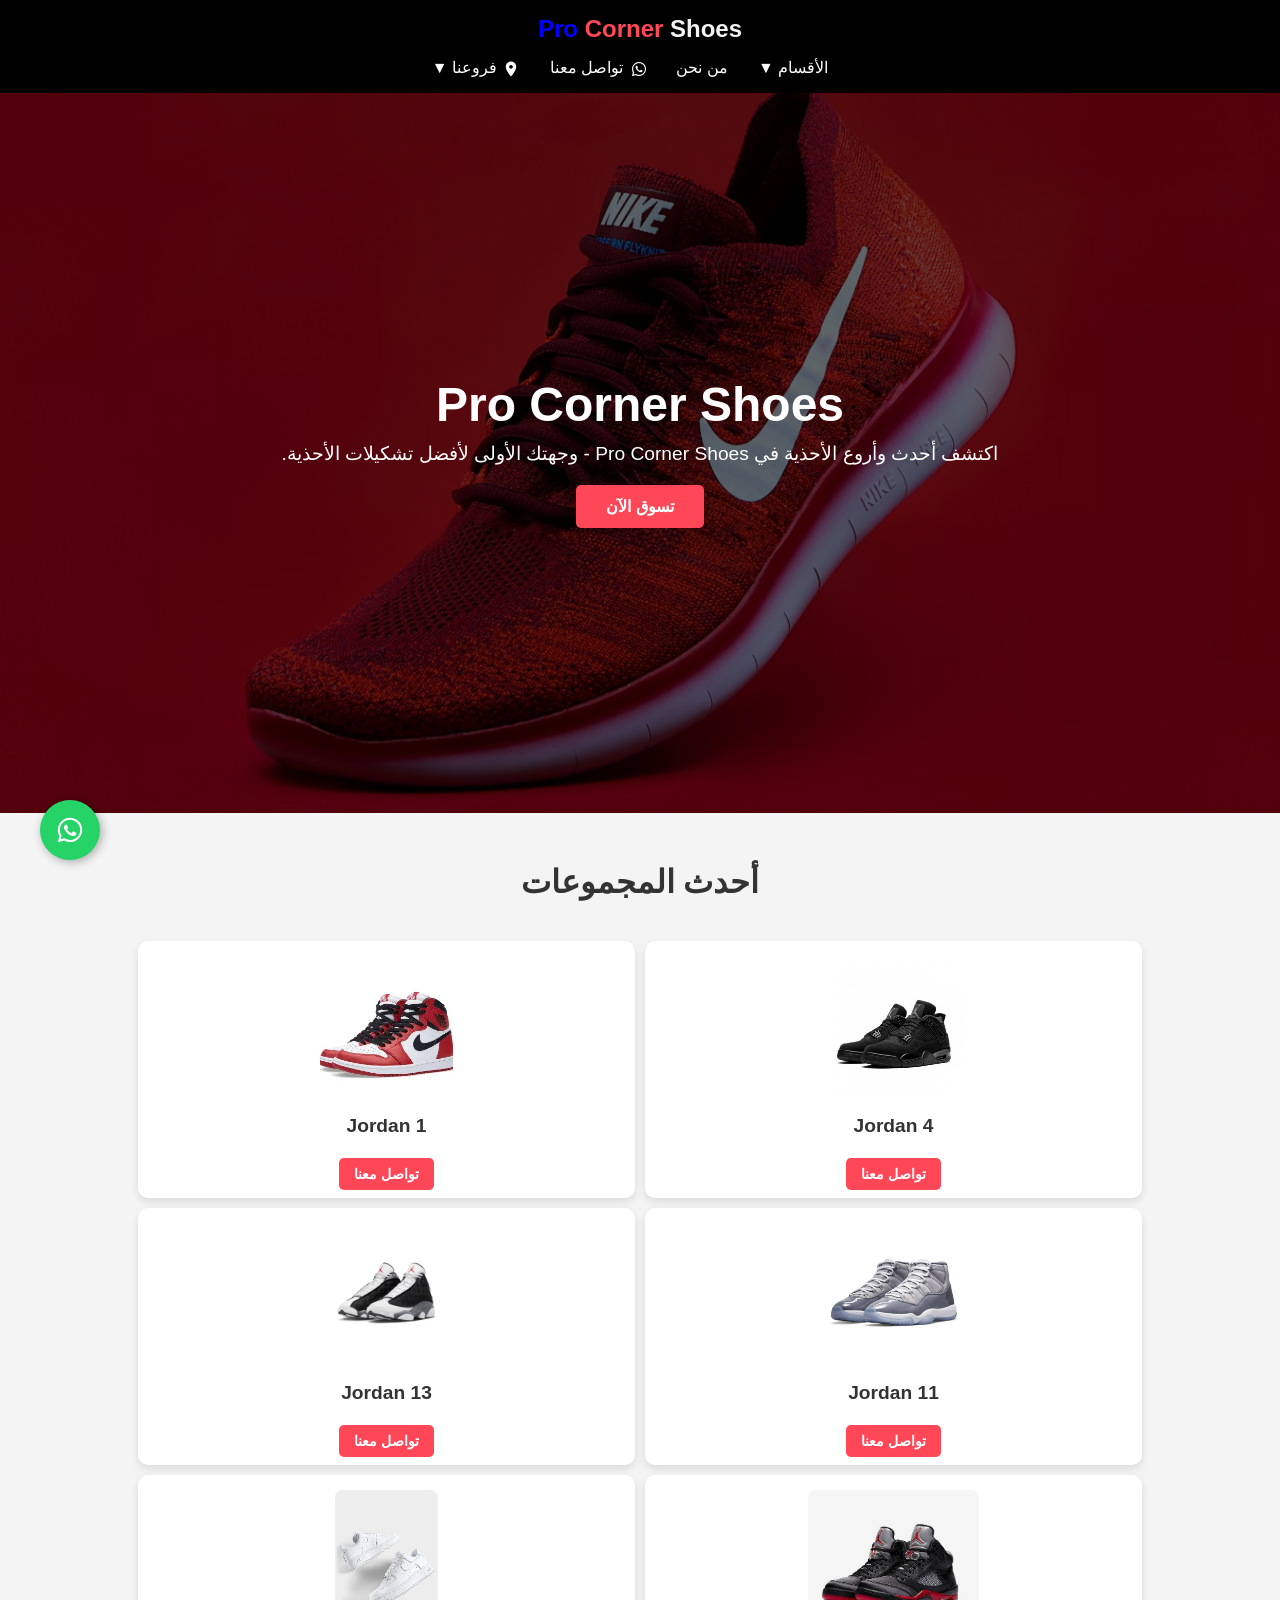
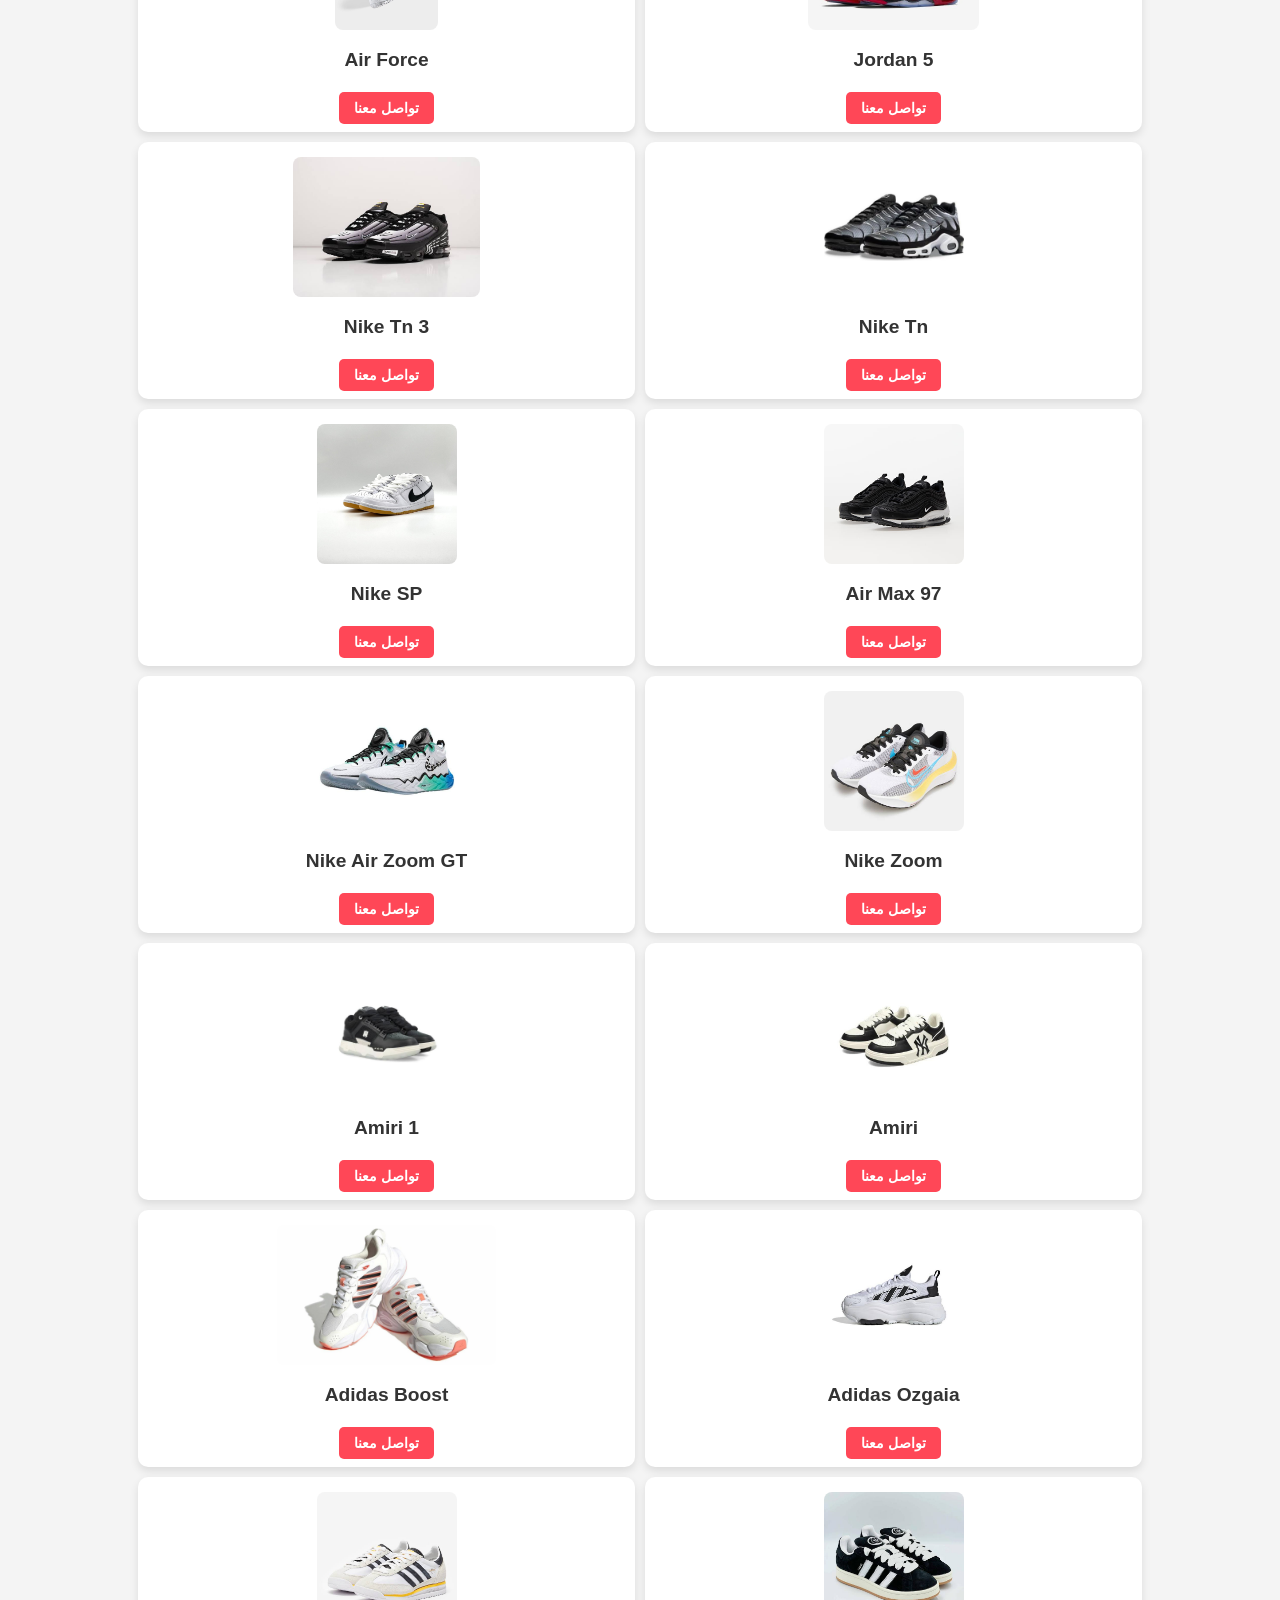
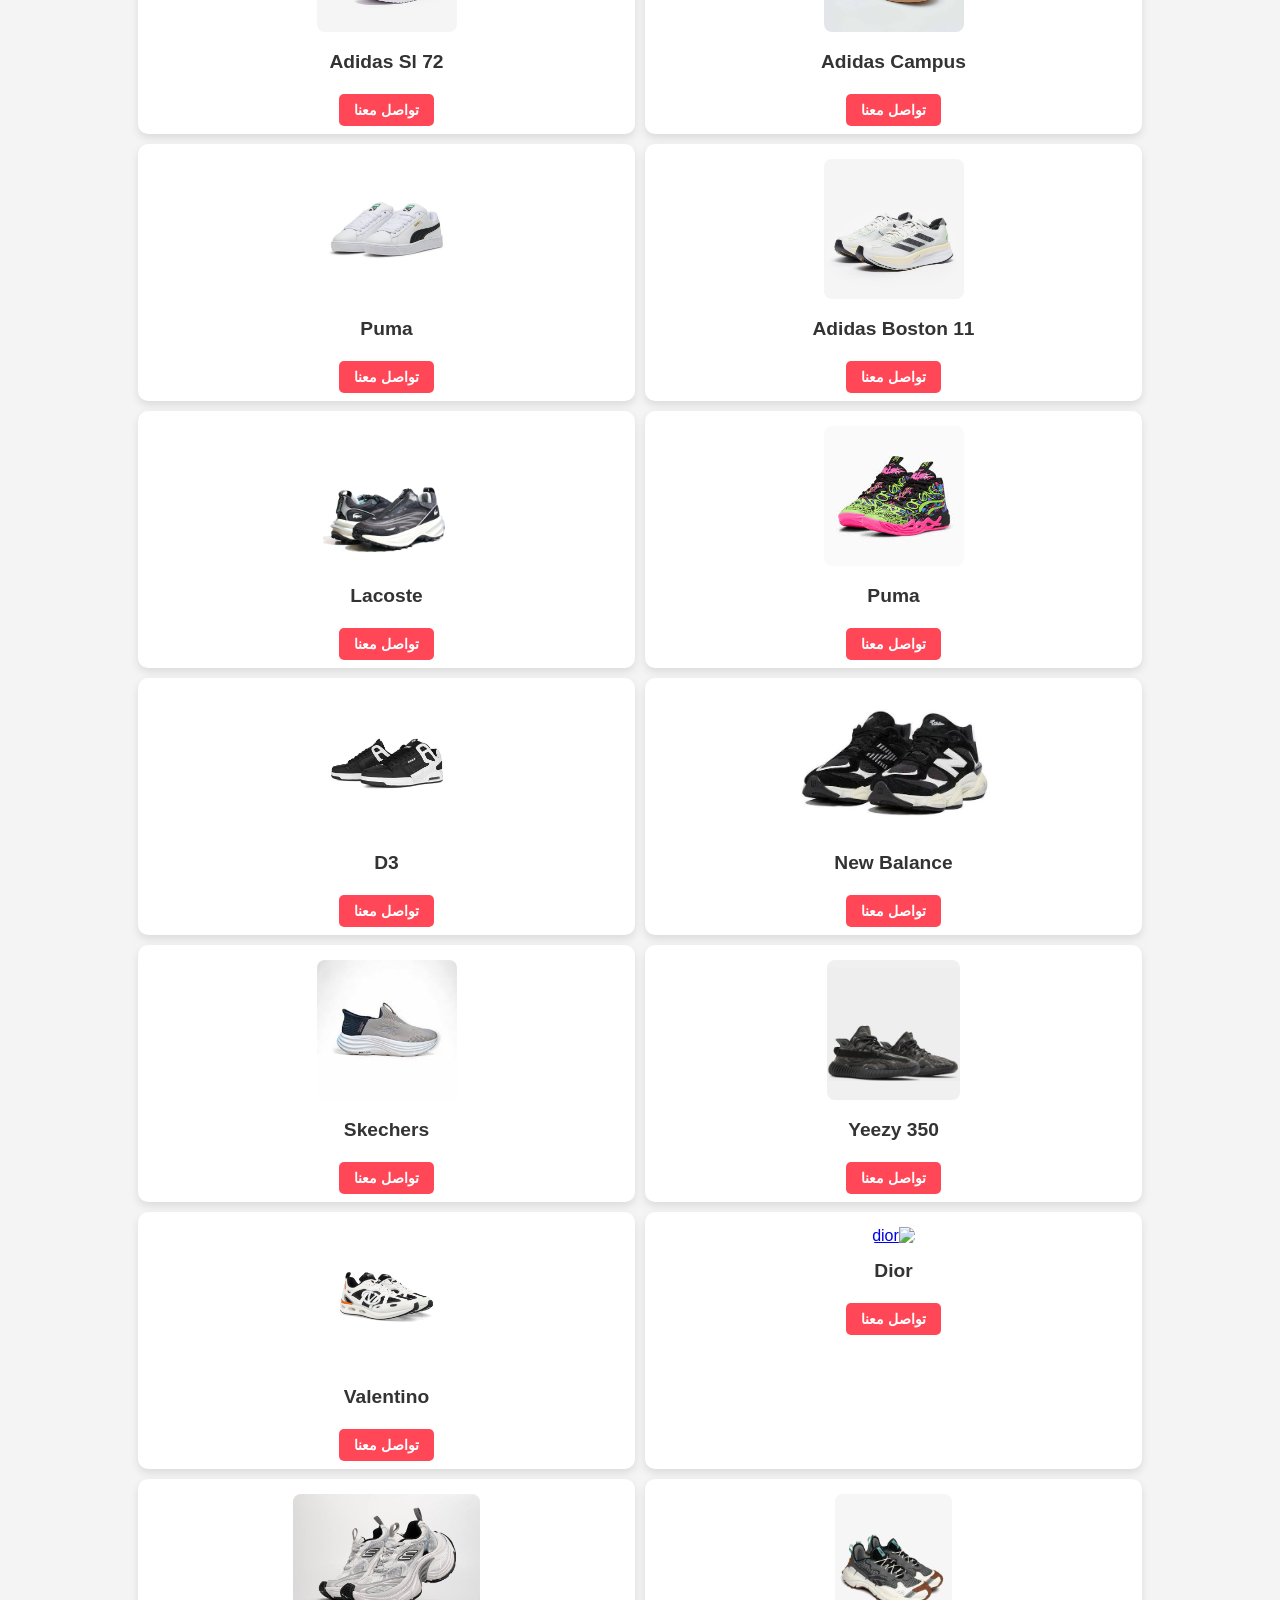
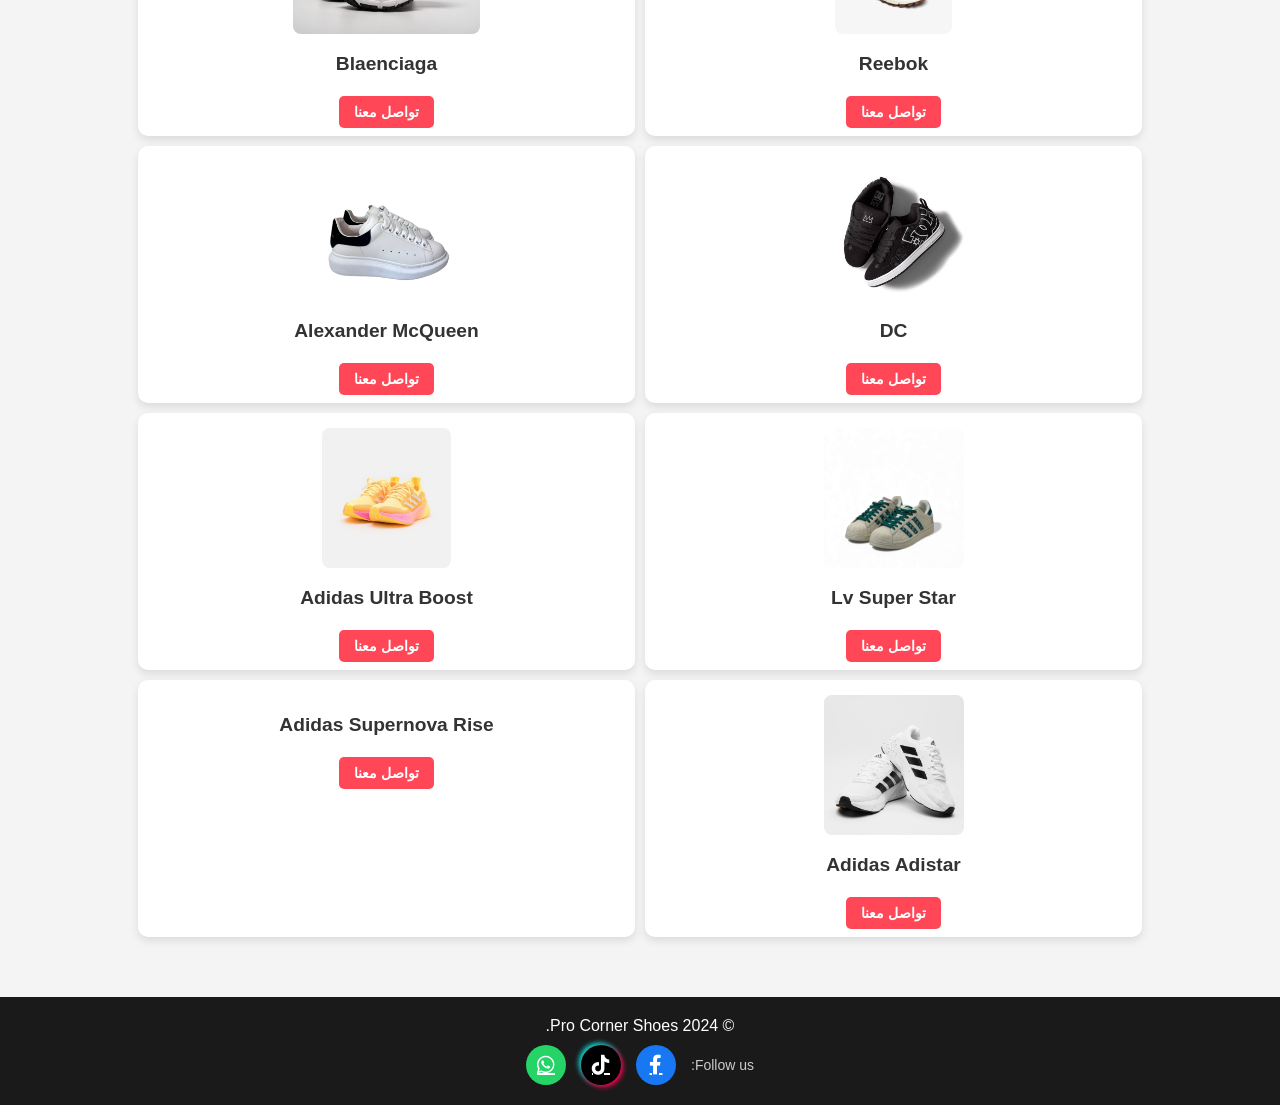
==== index.html @ 91e38045 "first upload" ====
<!DOCTYPE html>
<html lang="ar" dir="rtl">
<head>
    <meta charset="UTF-8">
    <meta name="viewport" content="width=device-width, initial-scale=1.0">
    <title>Pro Corner Shoes | طريقك للتميز</title>
    <link rel="stylesheet" href="style.css" />

    <link rel="stylesheet" href="https://cdnjs.cloudflare.com/ajax/libs/font-awesome/6.0.0/css/all.min.css">
<style>
.whatsapp-float-btn {
    position: fixed;
    bottom: 40px;
    left: 40px;
    background-color: #25D366;
    color: white;
    border-radius: 50%;
    width: 60px;
    height: 60px;
    display: flex;
    justify-content: center;
    align-items: center;
    text-decoration: none;
    box-shadow: 2px 2px 10px rgba(0,0,0,0.3);
    z-index: 1000;
    transition: all 0.3s ease;
}
.whatsapp-float-btn:hover {
    background-color: #128C7E;
    transform: scale(1.1);
}
@media (max-width: 768px) {
    .whatsapp-float-btn {
        width: 50px;
        height: 50px;
        bottom: 20px;
        left: 20px;
    }
    .whatsapp-float-btn svg {
        width: 24px !important;
        height: 24px !important;
    }
}

footer {
    background-color: #1a1a1a;
    color: #fff;
    padding: 20px 0;
    text-align: center;
}

.footer-container {
    max-width: 1200px;
    margin: 0 auto;
    padding: 0 15px;
    display: flex;
    flex-direction: column;
    align-items: center;
    gap: 10px;
}

.social-icons {
    display: flex;
    align-items: center;
    gap: 15px; /* المسافة بين الأيقونات */
}

.social-icons span {
    font-size: 14px;
    color: #ccc;
}

.social-icons a {
    color: #fff;
    font-size: 20px; /* حجم الأيقونات */
    transition: all 0.3s ease;
    display: flex;
    justify-content: center;
    align-items: center;
    width: 40px;
    height: 40px;
    border-radius: 50%; /* جعل الخلفية دائرية عند الـ hover */
    background: rgba(255, 255, 255, 0.1);
}

/* ألوان البراند عند مرور الماوس */
.social-icons a:hover {
    transform: translateY(-3px); 
}

.social-icons a[title="Facebook"]{
    background-color: #1877F2;
}

.social-icons a[title="TikTok"]{
    background-color: #000000;
    box-shadow: 2px 2px 5px #ff0050, -2px -2px 5px #00f2ea; 
}

.social-icons a[title="WhatsApp"]{
    background-color: #25D366;
}
</style>
</head>
<body>

    <header>
        <div class="logo"><span class="blue">Pro</span> Corner<span class="white"> Shoes</span></div>
        <nav>
    <div class="dropdown">
        <a href="#shop" style="cursor: pointer;">الأقسام ▼</a>
        <div class="dropdown-content">
            
            <a href="finshed/finished-jordan-1/home-jordan-1.html">Jordan 1</a>
            <a href="finshed/finished-jordan-4/jordan4.html">Jordan4</a>
            <a href="finshed/finshed-jordan-5/home-jordan-5.html">Jordan5</a>
            <a href="finshed/finished-jordan-11/jordan11.html">Jordan11</a>
            <a href="finshed/finshed-jordan-13/home-jordan-13.html">Jordan13</a>    
            <a href="finshed/finshed-nike-sp/home-nike-sp.html">Nike SP</a>
            <a href="finshed/finshed-airforce/airforce.html">Nike Air Force</a>
            <a href="finshed/finished_nike_air_max97/airmax97.html">Air Max97</a>
            <a href="finshed/finshed-nike-tn/tn.html">Nike TN</a>
            <a href="finshed/finshed-tn3/home-tn3.html">Nike TN3</a>
            <a href="finshed/finshed-nike-GT/home-nike-gt.html">Nike GT</a>
            <a href="finshed/finished-adidas-adistar/home-adidas-adistar.html">Adidas Adistar</a>
            <a href="finshed/finished-adidas-adizero/home-adizero-sl.html">Adidas adizero sl</a>
            <a href="finshed/finished-adidas-boston-11/adidas_boston.html">Adidas Boston11</a>
            <a href="finshed/finished-adidas-ozgaia/home-ozgaia.html">Adidas Ozgaia</a>
            <a href="finshed/finished-adidas-supernova-rise/home-adidas-rise.html">Adidas Supernova Rise</a>
            <a href="finshed/finished-adidas-ultraboost/home-adidas-ultraboost.html">Adidas Ultra Boost</a>
            <a href="finshed/finished_adidas_SL72/adidas_SL72.html">Adidas Sl72</a>
            <a href="finshed/finshed-adidas-boost/home-adidas-boost.html">Adidas Boost</a>
            <a href="finshed/finshed-adidas-campus/home-campus.html">Adidas Campus</a>
            <a href="finshed/finshed-adidas-supernova/supernova.html">Adidas Supernova</a>
            <a href="finshed/finshed-lv-star/home-adidas-lv.html">Lv super star</a>
            <a href="finshed/finshed-yeezy-350/home-yeezy350.html">Yeezy 350</a>
            <a href="finshed/finished-alexandr/alexandr.html">Alexander-McQueen</a>
            <a href="finshed/finished-amiri/home-amiri.html">Amiri</a>
            <a href="finshed/finshed-amiri-1/home-amiri-1.html">Amiri 1</a>
            <a href="finshed/finished-blaenciaga/home-blaenciaga.html">blaenciaga</a>
            <a href="finshed/finished-d3/d3.html">D3</a>
            <a href="finshed/finished-dior/home_dior.html">Dior</a>
            <a href="finshed/finished-new-balance/home _new_balance.html">New Balance</a>
            <a href="finshed/finished-puma/home_puma_flat.html">Puma Flat</a>
            <a href="finshed/finished-puma/home_puma_hav.html">Puma Hav</a>
            <a href="finshed/finished-reebok/home-reebok.html">Reebok</a>
            <a href="finshed/finished-skechers/home-skechers.html">Skechers</a>
            <a href="finshed/finished-valentino/valentino.html">Valentino</a>
            <a href="finshed/finshed-dc/home-dc.html">DC</a>
            <a href="finshed/finshed-lacoste/home-lacoste.html">Lacoste</a>
            
        </div>
    </div>
    <a href="https://www.facebook.com/share/1HHQRw5nw9/">من نحن</a>

    <a href="https://wa.me/201026316482" target="_blank">
        <i class="fab fa-whatsapp"></i> تواصل معنا
    </a>

<div class="dropdown">
    <a href="javascript:void(0)" style="cursor: pointer;">
        <svg viewBox="0 0 24 24" width="18" height="18" fill="currentColor" style="vertical-align: middle;">
            <path d="M12 2C8.13 2 5 5.13 5 9c0 5.25 7 13 7 13s7-7.75 7-13c0-3.87-3.13-7-7-7zm0 9.5c-1.38 0-2.5-1.12-2.5-2.5s1.12-2.5 2.5-2.5 2.5 1.12 2.5 2.5-1.12 2.5-2.5 2.5z"/>
        </svg>
        فروعنا ▼
    </a>
    <div class="dropdown-content">
        <a href="https://maps.app.goo.gl/ewmeRbCFStAz7SNb7?g_st=awb" target="_blank">فرع حدائق الاهرام</a>
        <a href="https://maps.app.goo.gl/wNoJbUyYk65ZQ29T8?g_st=awb" target="_blank">فرع ترسا</a>
    </div>
</div>

</nav>



    </header>

    <section class="hero">
        <h1>Pro Corner Shoes</h1>
        <p>اكتشف أحدث وأروع الأحذية في Pro Corner Shoes - وجهتك الأولى لأفضل تشكيلات الأحذية.</p>
        <a href="#shop" class="cta-button">تسوق الآن</a>
    </section>

    <section class="products" id="shop">
        <h2>أحدث المجموعات</h2>
        <div class="product-grid">
            
            <div class="product-card">
                 <a href="finshed/finished-jordan-4/jordan4.html" ><img src="home-img/jordan-4.jpg" alt="jordan 4" /></a>
                <h3>Jordan 4</h3>
                
                <br>
                <a href="https://wa.me/201026316482" class="cta-button" style="padding: 8px 15px; font-size: 0.9rem;">تواصل معنا</a>
            </div>

            <div class="product-card">
                 <a href="finshed/finished-jordan-1/home-jordan-1.html" 
            ><img src="home-img/jordan-1.webp" alt="jordan1" />
           </a
          >
                <h3>Jordan 1</h3>
                
                <br>
                <a href="https://wa.me/201026316482" class="cta-button" style="padding: 8px 15px; font-size: 0.9rem;">تواصل معنا</a>
            </div>

            <div class="product-card">
                 <a href="finshed/finished-jordan-11/jordan11.html" 
            ><img src="home-img/jordan-11.jpeg" alt="jordan11" />
           </a>
                <h3>Jordan 11</h3>
                <br>
                <a href="https://wa.me/201026316482" class="cta-button" style="padding: 8px 15px; font-size: 0.9rem;">تواصل معنا</a>
            </div>

            <div class="product-card">
                  <a href="finshed/finshed-jordan-13/home-jordan-13.html" 
            ><img src="home-img/jordan-13.jpeg" alt="jordan13" />
            </a>
            
                <h3>Jordan 13</h3>

                <br>
                <a href="https://wa.me/201026316482" class="cta-button" style="padding: 8px 15px; font-size: 0.9rem;">تواصل معنا</a>
            </div>

            <div class="product-card">
                  <a href="finshed/finshed-jordan-5/home-jordan-5.html" 
            ><img src="home-img/jordan-5.jpeg" alt="jordan 5"  /></a>
            
                <h3>Jordan 5</h3>
                
                <br>
                <a href="https://wa.me/201026316482" class="cta-button" style="padding: 8px 15px; font-size: 0.9rem;">تواصل معنا</a>
            </div>

            <div class="product-card">
                 <a href="finshed/finshed-airforce/airforce.html" 
            ><img src="home-img/air-force.jpeg" alt="air force"
          /></a>
            
                <h3>Air Force</h3>
                
                <br>
                <a href="https://wa.me/201026316482" class="cta-button" style="padding: 8px 15px; font-size: 0.9rem;">تواصل معنا</a>
            </div>

            <div class="product-card">
                <a href="finshed/finshed-nike-tn/tn.html" 
            ><img src="home-img/nike-tn.jpg" alt="nike tn"
          /></a>
            
                <h3>Nike Tn</h3>
                
                <br>
                <a href="https://wa.me/201026316482" class="cta-button" style="padding: 8px 15px; font-size: 0.9rem;">تواصل معنا</a>
            </div>

            <div class="product-card">
                 <a href="finshed/finshed-tn3/home-tn3.html" 
            ><img src="home-img/nike-tn-3.jpeg" alt="nike tn"
          /></a>
            
                <h3>Nike Tn 3</h3>
                
                <br>
                <a href="https://wa.me/201026316482" class="cta-button" style="padding: 8px 15px; font-size: 0.9rem;">تواصل معنا</a>
            </div>

            <div class="product-card">
                 <a href="finshed/finished_nike_air_max97/airmax97.html" 
            ><img src="home-img/nike-air-max97.jpg" alt="air max 97"
          /></a>
            
                <h3>Air Max 97</h3>
                
                <br>
                <a href="https://wa.me/201026316482" class="cta-button" style="padding: 8px 15px; font-size: 0.9rem;">تواصل معنا</a>
            </div>

            <div class="product-card">
                <a href="finshed/finshed-nike-sp/home-nike-sp.html" 
            ><img src="home-img/nike-sp.jpeg" alt="nike sp"
          /></a>
            
                <h3>Nike SP</h3>
                
                <br>
                <a href="https://wa.me/201026316482" class="cta-button" style="padding: 8px 15px; font-size: 0.9rem;">تواصل معنا</a>
            </div>

             <div class="product-card">
                 <a href="finshed/finished-nike-zoom/home-nike-zoom.html" 
            ><img src="home-img/nike-zoom.jpg" alt="zoom "
          /></a>
            
                <h3>Nike Zoom</h3>
                
                <br>
                <a href="https://wa.me/201026316482" class="cta-button" style="padding: 8px 15px; font-size: 0.9rem;">تواصل معنا</a>
            </div>

             <div class="product-card">
                <a href="finshed/finshed-nike-GT/home-nike-gt.html" 
            ><img src="home-img/nike-air-zoom-GT.jpeg" alt="nike gt"
          /></a>
            
                <h3>Nike Air Zoom GT</h3>
                
                <br>
                <a href="https://wa.me/201026316482" class="cta-button" style="padding: 8px 15px; font-size: 0.9rem;">تواصل معنا</a>
            </div>


             <div class="product-card">
                <a href="finshed/finished-amiri/home-amiri.html" 
            ><img src="home-img/amiri.jpeg" alt="amire"
          /></a>
            
                <h3>Amiri</h3>
                
                <br>
                <a href="https://wa.me/201026316482" class="cta-button" style="padding: 8px 15px; font-size: 0.9rem;">تواصل معنا</a>
            </div>

             <div class="product-card">
                
                 <a href="finshed/finshed-amiri-1/home-amiri-1.html" 
            ><img src="home-img/amiri-1.jpeg" alt="amire"></a>
            
                <h3>Amiri 1</h3>
                
                <br>
                <a href="https://wa.me/201026316482" class="cta-button" style="padding: 8px 15px; font-size: 0.9rem;">تواصل معنا</a>
            </div>

             <div class="product-card">
                <a href="finshed/finished-adidas-ozgaia/home-ozgaia.html" 
            ><img src="home-img/adidas-ozgaia.jpg" alt="ozgaia"
          /></a>
            
                <h3>Adidas Ozgaia</h3>
                
                <br>
                <a href="https://wa.me/201026316482" class="cta-button" style="padding: 8px 15px; font-size: 0.9rem;">تواصل معنا</a>
            </div>

             <div class="product-card">
                 <a href="finshed/finshed-adidas-boost/home-adidas-boost.html" 
            ><img src="home-img/adidas-boost.jpg" alt="Boost"
          /></a>
            
                <h3>Adidas Boost</h3>
                
                <br>
                <a href="https://wa.me/201026316482" class="cta-button" style="padding: 8px 15px; font-size: 0.9rem;">تواصل معنا</a>
            </div>

             <div class="product-card">
                <a href="finshed/finshed-adidas-campus/home-campus.html" 
            ><img src="home-img/adidas-campus.jpg" alt="campus"
          /></a>
                
                <h3>Adidas Campus</h3>
                
                <br>
                <a href="https://wa.me/201026316482" class="cta-button" style="padding: 8px 15px; font-size: 0.9rem;">تواصل معنا</a>
            </div>

            <div class="product-card">
                <a href="finshed/finished_adidas_SL72/adidas_SL72.html" 
            ><img src="home-img/adidas-sl72.jpeg" alt="sl 72"
          /></a>
            
                <h3>Adidas Sl 72</h3>
                
                <br>
                <a href="https://wa.me/201026316482" class="cta-button" style="padding: 8px 15px; font-size: 0.9rem;">تواصل معنا</a>
            </div>


            <div class="product-card">
                 <a href="finshed/finished-adidas-boston-11/adidas_boston.html" 
            ><img src="home-img/adidas-boston-11.jpeg" alt="adizero boston"
          /></a>
            
                <h3>Adidas Boston 11</h3>
                
                <br>
                <a href="https://wa.me/201026316482" class="cta-button" style="padding: 8px 15px; font-size: 0.9rem;">تواصل معنا</a>
            </div>

            <div class="product-card">
                <a href="finshed/finished-puma/home_puma_flat.html" 
            ><img src="home-img/puma-flat.jpg" alt="puma" />
           </a
          >
            
                <h3>Puma</h3>
                
                <br>
                <a href="https://wa.me/201026316482" class="cta-button" style="padding: 8px 15px; font-size: 0.9rem;">تواصل معنا</a>
            </div>

            <div class="product-card">
                 <a href="finshed/finished-puma/home_puma_hav.html" 
            ><img src="home-img/puma-hav.jpeg" alt="puma hav"
          /></a>
            
                <h3>Puma</h3>
                
                <br>
                <a href="https://wa.me/201026316482" class="cta-button" style="padding: 8px 15px; font-size: 0.9rem;">تواصل معنا</a>
            </div>

            <div class="product-card">
                 <a href="finshed/finshed-lacoste/home-lacoste.html" 
            ><img src="home-img/lacoste.jpg" alt="lacoste"
           /></a>
            
                <h3>Lacoste</h3>
                
                <br>
                <a href="https://wa.me/201026316482" class="cta-button" style="padding: 8px 15px; font-size: 0.9rem;">تواصل معنا</a>
            </div>

            <div class="product-card">
                 <a href="finshed/finished-new-balance/home _new_balance.html" 
            ><img src="home-img/new-balance-9060.jpg" alt="new balance 9060"
          /></a>
            
                <h3>New Balance</h3>
                
                <br>
                <a href="https://wa.me/201026316482" class="cta-button" style="padding: 8px 15px; font-size: 0.9rem;">تواصل معنا</a>
            </div>

            <div class="product-card">
                 <a href="finshed/finished-d3/d3.html" 
            ><img src="home-img/D3.jpg" alt="d3"
          /></a>
            
                <h3>D3</h3>
                
                <br>
                <a href="https://wa.me/201026316482" class="cta-button" style="padding: 8px 15px; font-size: 0.9rem;">تواصل معنا</a>
            </div>

            <div class="product-card">
                 <a href="finshed/finshed-yeezy-350/home-yeezy350.html" 
            ><img src="home-img/Yeezy-350.jpeg" alt="yeezy 350"
          /></a>
            
                <h3>Yeezy 350</h3>
                
                <br>
                <a href="https://wa.me/201026316482" class="cta-button" style="padding: 8px 15px; font-size: 0.9rem;">تواصل معنا</a>
            </div>

            <div class="product-card">
                  <a href="finshed/finished-skechers/home-skechers.html" 
            ><img src="home-img/skechers.jpeg" alt="skechers"
          /></a>
            
                <h3>Skechers</h3>
                
                <br>
                <a href="https://wa.me/201026316482" class="cta-button" style="padding: 8px 15px; font-size: 0.9rem;">تواصل معنا</a>
            </div>

            <div class="product-card">
                 <a href="finshed/finished-dior/home_dior.html" 
            ><img src="home-img/dior.jpg" alt="dior"
          /></a>
            
                <h3>Dior</h3>
                
                <br>
                <a href="https://wa.me/201026316482" class="cta-button" style="padding: 8px 15px; font-size: 0.9rem;">تواصل معنا</a>
            </div>

            <div class="product-card">
                <a href="finshed/finished-valentino/valentino.html" >
            <img src="home-img/valentino.jpeg" alt="valentino" />
          </a>
            
                <h3>Valentino</h3>
                
                <br>
                <a href="https://wa.me/201026316482" class="cta-button" style="padding: 8px 15px; font-size: 0.9rem;">تواصل معنا</a>
            </div>

            <div class="product-card">
                <a href="finshed/finished-reebok/home-reebok.html" 
            ><img src="home-img/reebok.jpeg" alt="reebok"
          /></a>
            
                <h3>Reebok</h3>
                
                <br>
                <a href="https://wa.me/201026316482" class="cta-button" style="padding: 8px 15px; font-size: 0.9rem;">تواصل معنا</a>
            </div>

            <div class="product-card">
                 <a href="finshed/finished-blaenciaga/home-blaenciaga.html" 
            ><img src="home-img/blaenciaga.jpeg" alt="balenciaga"
          /></a>
            
                <h3>Blaenciaga</h3>
                
                <br>
                <a href="https://wa.me/201026316482" class="cta-button" style="padding: 8px 15px; font-size: 0.9rem;">تواصل معنا</a>
            </div>

            <div class="product-card">
                  <a href="finshed/finshed-dc/home-dc.html" 
            ><img src="home-img/dc.jpeg" alt="DC"
          /></a>
            
                <h3>DC</h3>
                
                <br>
                <a href="https://wa.me/201026316482" class="cta-button" style="padding: 8px 15px; font-size: 0.9rem;">تواصل معنا</a>
            </div>

            <div class="product-card">
                  <a href="finshed/finished-alexandr/alexandr.html" 
            ><img
              src="home-img/Alexander-McQueen.jpeg"
              alt="alexander mcqueen"
          /></a>
            
                <h3>Alexander McQueen</h3>
                
                <br>
                <a href="https://wa.me/201026316482" class="cta-button" style="padding: 8px 15px; font-size: 0.9rem;">تواصل معنا</a>
            </div>

             <div class="product-card">
                 <a href="finshed/finshed-lv-star/home-adidas-lv.html"><img src="home-img/adidas-lv-super-star.jpeg">
                </a>
            
                <h3>Lv Super Star</h3>
                
                <br>
                <a href="https://wa.me/201026316482" class="cta-button" style="padding: 8px 15px; font-size: 0.9rem;">تواصل معنا</a>
            </div>

             <div class="product-card">
                <a href="finshed/finished-adidas-ultraboost/home-adidas-ultraboost.html"><img src="home-img/adidas-ultraboost.jpeg">
                </a>
            
            
                <h3>Adidas Ultra Boost</h3>
                
                <br>
                <a href="https://wa.me/201026316482" class="cta-button" style="padding: 8px 15px; font-size: 0.9rem;">تواصل معنا</a>
            </div>

             <div class="product-card">
                <a href="finshed/finished-adidas-adistar/home-adidas-adistar.html"><img src="home-img/adidas-adstir.jpeg"></a>
                 
            
                <h3>Adidas Adistar</h3>
                
                <br>
                <a href="https://wa.me/201026316482" class="cta-button" style="padding: 8px 15px; font-size: 0.9rem;">تواصل معنا</a>
            </div>

             <div class="product-card">
                <a href="finshed/finished-adidas-supernova-rise/home-adidas-rise.html"><img src=""></a>
                 
            
                <h3>Adidas Supernova Rise</h3>
                
                <br>
                <a href="https://wa.me/201026316482" class="cta-button" style="padding: 8px 15px; font-size: 0.9rem;">تواصل معنا</a>
            </div>


    </section>

   <a href="https://wa.me/201026316482" class="whatsapp-float-btn" target="_blank" rel="noopener"><svg viewBox="0 0 448 512" style="width: 28px; height: 28px; fill: white;">
        <path d="M380.9 97.1C339 55.1 283.2 32 223.9 32c-122.4 0-222 99.6-222 222 0 39.1 10.2 77.3 29.6 111L0 480l117.7-30.9c32.4 17.7 68.9 27 106.1 27h.1c122.3 0 224.1-99.6 224.1-222 0-59.3-25.2-115-67.1-157zm-157 341.6c-33.2 0-65.7-8.9-94-25.7l-6.7-4-69.8 18.3L72 359.2l-4.4-7c-18.5-29.4-28.2-63.3-28.2-98.2 0-101.7 82.8-184.5 184.6-184.5 49.3 0 95.6 19.2 130.4 54.1 34.8 34.9 56.2 81.2 56.1 130.5 0 101.8-84.9 184.6-186.6 184.6zm101.2-138.2c-5.5-2.8-32.8-16.2-37.9-18-5.1-1.9-8.8-2.8-12.5 2.8-3.7 5.6-14.3 18-17.6 21.8-3.2 3.7-6.5 4.2-12 1.4-11.2-5.6-27.4-10.9-45.6-27.1-14.1-12.6-23.7-28.2-26.4-32.8-2.8-5.6-.3-8.5 2.5-11.2 2.5-2.6 5.6-6.5 8.3-9.7 2.8-3.3 3.7-5.6 5.6-9.3 1.9-3.7.9-6.9-.5-9.7-1.4-2.8-12.5-30.1-17.1-41.2-4.5-10.8-9.1-9.3-12.5-9.5-3.2-.2-6.9-.2-10.6-.2-3.7 0-9.7 1.4-14.8 6.9-5.1 5.6-19.4 19-19.4 46.3 0 27.3 19.9 53.7 22.6 57.4 2.8 3.7 39.1 59.7 94.8 83.8 35.2 15.2 49 16.5 66.6 13.9 10.7-1.6 32.8-13.4 37.4-26.4 4.6-13 4.6-24.1 3.2-26.4-1.3-2.5-5-3.9-10.5-6.6z"/>
    </svg></a>

   
    
</footer>
<footer>

    <div class="footer-container">
        <p>&copy; 2024 Pro Corner Shoes.</p>
        <div class="social-icons">
            <span>Follow us:</span>
            <a href="https://www.facebook.com/share/1HHQRw5nw9/" target="_blank" rel="noopener noreferrer" title="Facebook">
                <i class="fab fa-facebook-f"></i>
            </a>
            <a href="https://www.tiktok.com/@pro.corner.shoes?_r=1&_t=ZS-94wEmjI6U5A" target="_blank" rel="noopener noreferrer" title="TikTok">
                <i class="fab fa-tiktok"></i>
            </a>
            <a href="https://wa.me/201026316482" target="_blank" rel="noopener noreferrer" title="WhatsApp">
                <i class="fab fa-whatsapp"></i>
            </a>
        </div>
    </div>
    
</footer>
</body>
</html>
---- style.css ----
* {
            margin: 0;
            padding: 0;
            box-sizing: border-box;
            font-family: 'Segoe UI', Tahoma, Geneva, Verdana, sans-serif;
        }

        body {
            background-color: #f4f4f4;
            color: #333;
        }

        header {
            background-color: #000;
            color: #fff;
            padding: 20px 10%;
            display: flex;
            justify-content: space-between;
            align-items: center;
            position: sticky;
            top: 0;
            z-index: 1000;
        }
.dropdown {
    position: relative;
    display: inline-block;
}
.dropdown-content {
    display: none;
    position: absolute;
    background-color: #222;
    min-width: 140px;
    box-shadow: 0px 8px 16px rgba(0,0,0,0.5);
    z-index: 1000;
    border-radius: 5px;
    right: 0;
    overflow-y: auto;
    max-height: 300px;
}
.dropdown-content a {
    color: white !important;
    padding: 10px 15px;
    text-decoration: none;
    display: block;
    font-size: 14px;
    border-bottom: 1px solid #333;
    text-align: right;
  
}
.dropdown-content a:hover { background-color: #007bff; }
.dropdown:hover .dropdown-content { display: block; }



.whatsapp-float-btn {
    position: fixed;
    bottom: 40px;
    left: 40px;
    background-color: #25D366;
    color: white;
    border-radius: 50%;
    width: 60px;
    height: 60px;
    display: flex;
    justify-content: center;
    align-items: center;
    text-decoration: none;
    box-shadow: 2px 2px 10px rgba(0,0,0,0.3);
    z-index: 1000;
    transition: all 0.3s ease;
}
.whatsapp-float-btn:hover {
    background-color: #128C7E;
    transform: scale(1.1);
}
@media (max-width: 768px) {
    .whatsapp-float-btn {
        width: 50px;
        height: 50px;
        bottom: 20px;
        left: 20px;
    }
    .whatsapp-float-btn svg {
        width: 24px !important;
        height: 24px !important;
    }
}

footer {
    background-color: #1a1a1a;
    color: #fff;
    padding: 20px 0;
    text-align: center;
}

.footer-container {
    max-width: 1200px;
    margin: 0 auto;
    padding: 0 15px;
    display: flex;
    flex-direction: column;
    align-items: center;
    gap: 10px;
}

.social-icons {
    display: flex;
    align-items: center;
    gap: 15px; /* المسافة بين الأيقونات */
}

.social-icons span {
    font-size: 14px;
    color: #ccc;
}

.social-icons a {
    color: #fff;
    font-size: 20px; /* حجم الأيقونات */
    transition: all 0.3s ease;
    display: flex;
    justify-content: center;
    align-items: center;
    width: 40px;
    height: 40px;
    border-radius: 50%; /* جعل الخلفية دائرية عند الـ hover */
    background: rgba(255, 255, 255, 0.1);
}

/* ألوان البراند عند مرور الماوس */
.social-icons a:hover {
    transform: translateY(-3px); 
}

.social-icons a[title="Facebook"]{
    background-color: #1877F2;
}

.social-icons a[title="TikTok"]{
    background-color: #000000;
    box-shadow: 2px 2px 5px #ff0050, -2px -2px 5px #00f2ea; 
}

.social-icons a[title="WhatsApp"]{
    background-color: #25D366;
}
    header {
        flex-direction: column;
        padding: 15px;
    }
    nav {
        margin-top: 15px;
        display: flex;
        flex-wrap: wrap;
        justify-content: center;
        gap: 10px;
    }
    .product-grid {
        display: grid !important;
        grid-template-columns: 1fr 1fr !important; 
        gap: 10px !important;
        padding: 10px;
    }
    .product-card img { height: 140px; }
    .product-card h3 { font-size: 0.9rem; }


        .logo {
            font-size: 24px;
            font-weight: bold;
            color: #ff4757; 
        }
        span.white {
            color: #f4f4f4;
        }
        span.blue {
            color: blue;
        }

        nav a {
            color: #fff;
            text-decoration: none;
            margin-right: 20px;
            transition: 0.3s;
        }

        nav a i {
    margin-left: 5px; /* مسافة بين الأيقونة والنص */
    vertical-align: middle;
}

/* لون أيقونة الواتساب الأخضر عند الوقوف عليها */
nav a:hover .fa-whatsapp {
    color: #25D366;
}

/* لون أيقونة الموقع الأحمر عند الوقوف عليها */
nav a:hover .fa-map-marker-alt {
    color: #FF0000;
}

        nav a:hover {
            color: #ff4757;
        }
        nav a img {
            size: 1px;
        }

        .hero {
            background: linear-gradient(rgba(0,0,0,0.6), rgba(0,0,0,0.6)), 
                        url('haed-home.avif'); 
            background-size: cover;
            background-position: center;
            height: 80vh;
            display: flex;
            flex-direction: column;
            justify-content: center;
            align-items: center;
            text-align: center;
            color: #fff;
        }

        .hero h1 {
            font-size: 3rem;
            margin-bottom: 10px;
        }

        .hero p {
            font-size: 1.2rem;
            margin-bottom: 20px;
        }

        .cta-button {
            background-color: #ff4757;
            color: white;
            padding: 12px 30px;
            text-decoration: none;
            border-radius: 5px;
            font-weight: bold;
            transition: 0.3s;
        }

        .cta-button:hover {
            background-color: #e84118;
        }

        /* قسم المنتجات (Products) */
        .products {
            padding: 50px 10%;
            text-align: center;
        }

        .products h2 {
            margin-bottom: 30px;
            font-size: 2rem;
        }

        .product-grid {
            display: grid;
            grid-template-columns: repeat(auto-fit, minmax(250px, 1fr));
            gap: 20px;
        }

        .product-card {
            background: #fff;
            padding: 15px;
            border-radius: 10px;
            box-shadow: 0 4px 8px rgba(0,0,0,0.1);
            transition: transform 0.3s;
        }

        .product-card:hover {
            transform: translateY(-5px);
        }

        .product-card img {
            max-width: 100%;
            border-radius: 8px;
            margin-bottom: 15px;
        }

        .product-card h3 {
            font-size: 1.2rem;
            margin-bottom: 10px;
        }

        .price {
            color: #ff4757;
            font-weight: bold;
            font-size: 1.1rem;
        }

       footer {
    background-color: #1a1a1a; 
    color: #fff;
    padding: 20px 0;
    text-align: center;
}

.footer-container {
    display: flex;
    flex-direction: column;
    align-items: center;
    gap: 10px;
}

.social-icons {
    display: flex;
    align-items: center;
    gap: 15px; /* المسافة بين الأيقونات */
}

.social-icons span {
    font-size: 14px;
    color: #ccc;
}

.social-icons a {
    color: #fff;
    font-size: 20px; /* حجم الأيقونات */
    transition: all 0.3s ease;
    display: flex;
    justify-content: center;
    align-items: center;
    width: 40px;
    height: 40px;
    border-radius: 50%; /* جعل الخلفية دائرية عند الـ hover */
    background: rgba(255, 255, 255, 0.1);
}

/* ألوان البراند عند مرور الماوس */
.social-icons a:hover {
    transform: translateY(-3px); 
}

.social-icons a[title="Facebook"]{
    background-color: #1877F2;
}

.social-icons a[title="TikTok"]{
    background-color: #000000;
    box-shadow: 2px 2px 5px #ff0050, -2px -2px 5px #00f2ea; 
}

.social-icons a[title="WhatsApp"]{
    background-color: #25D366;
}
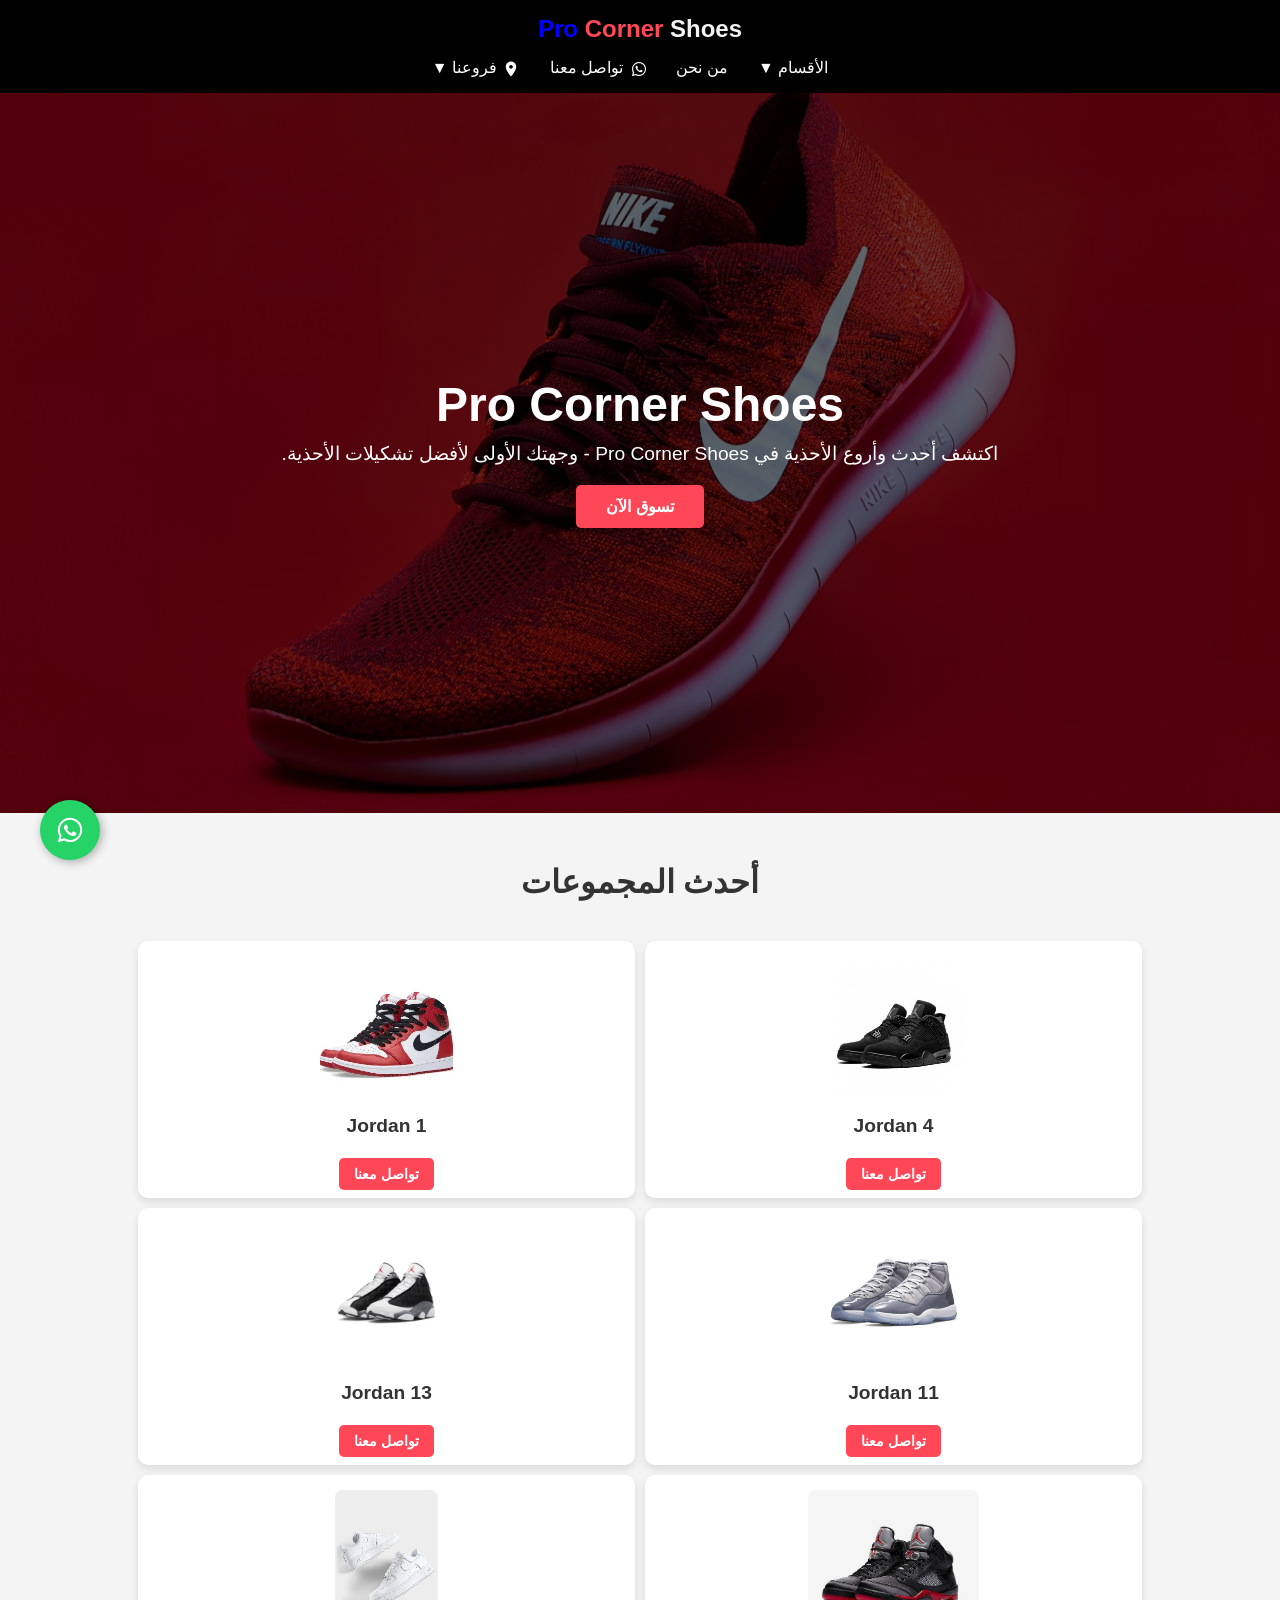
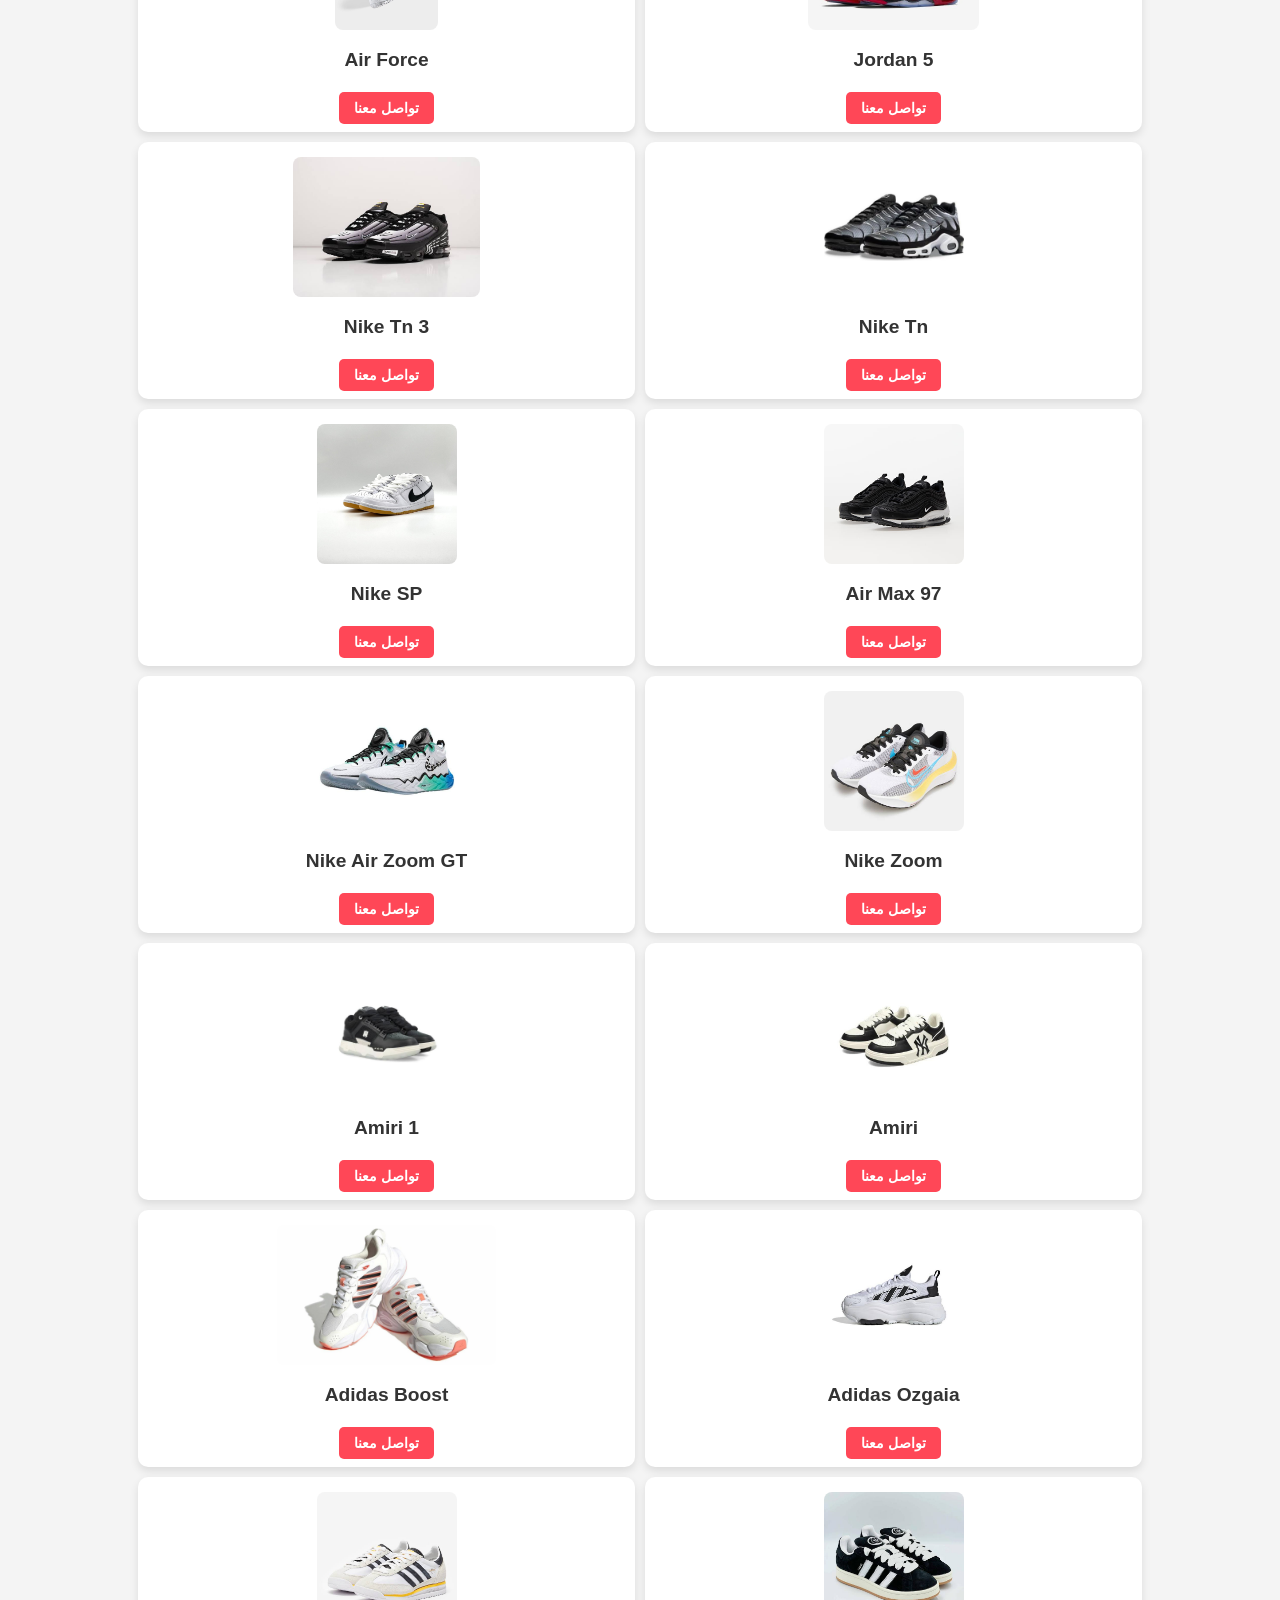
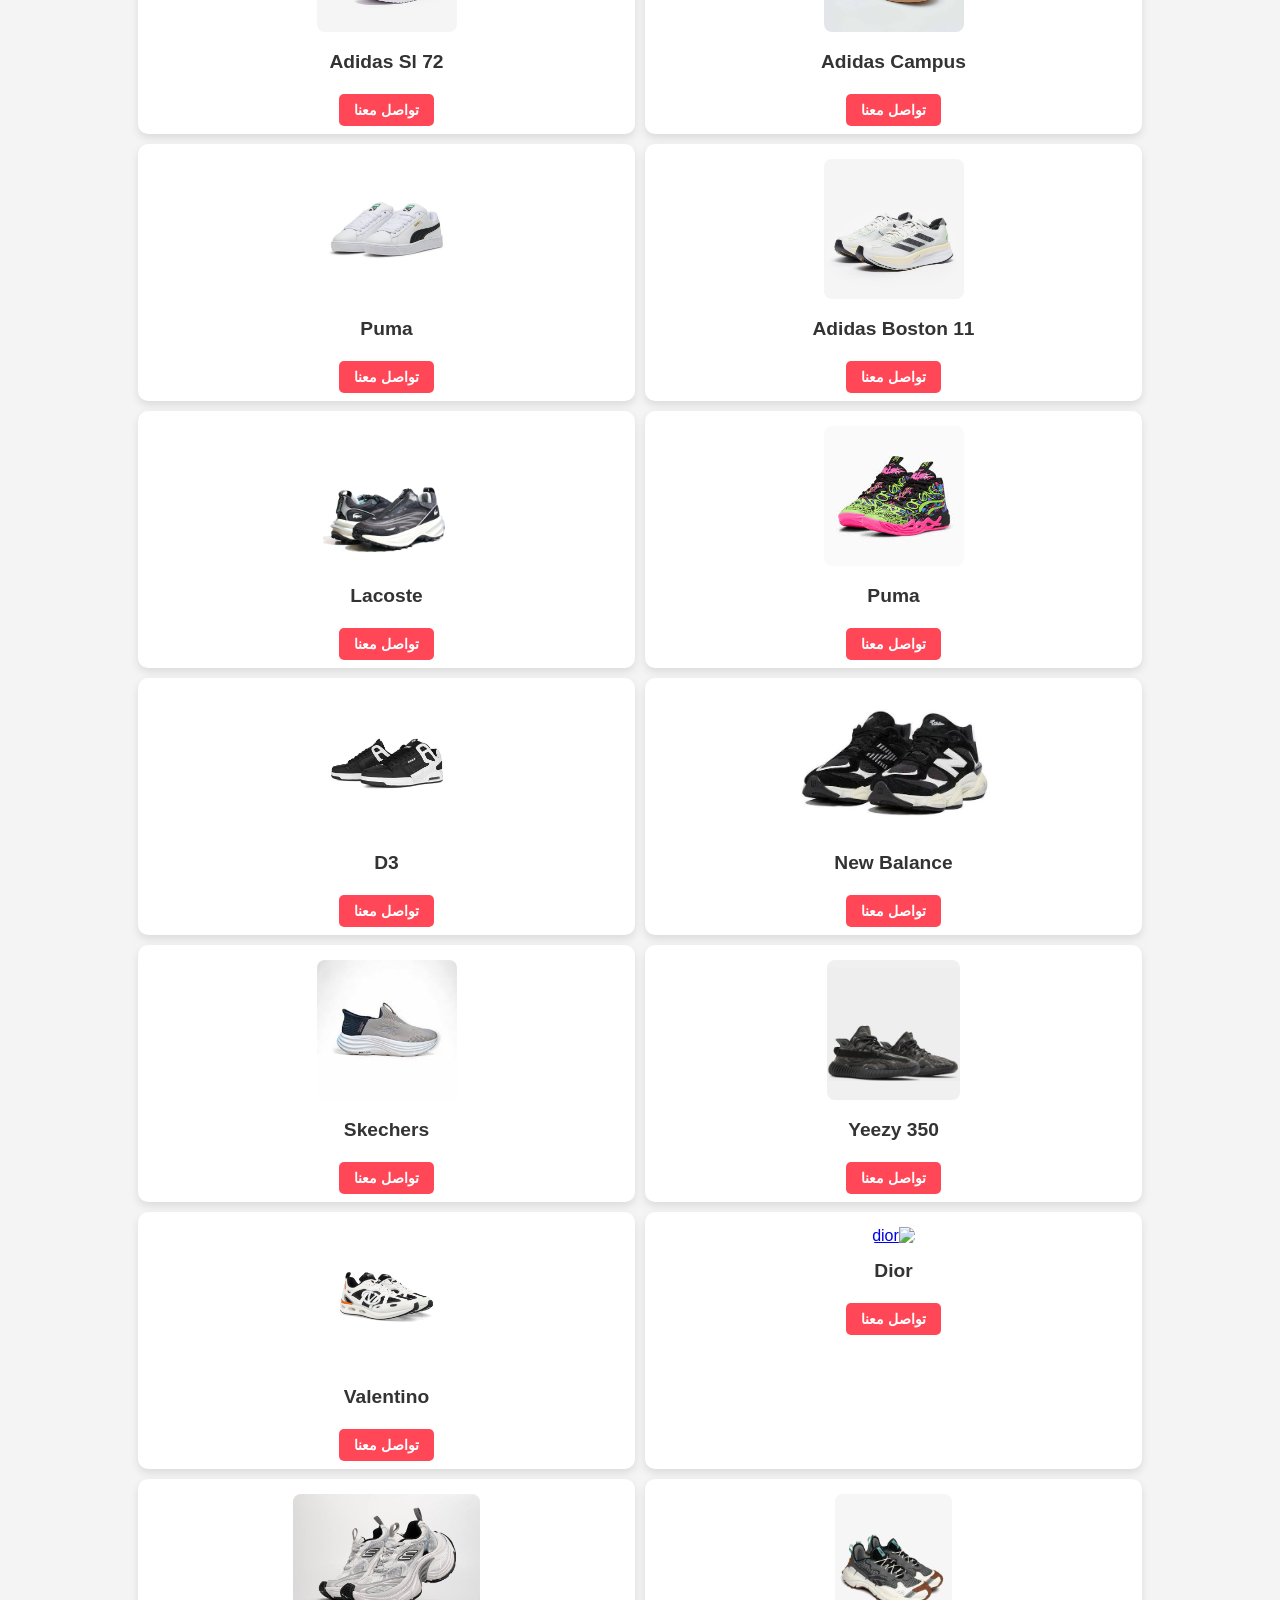
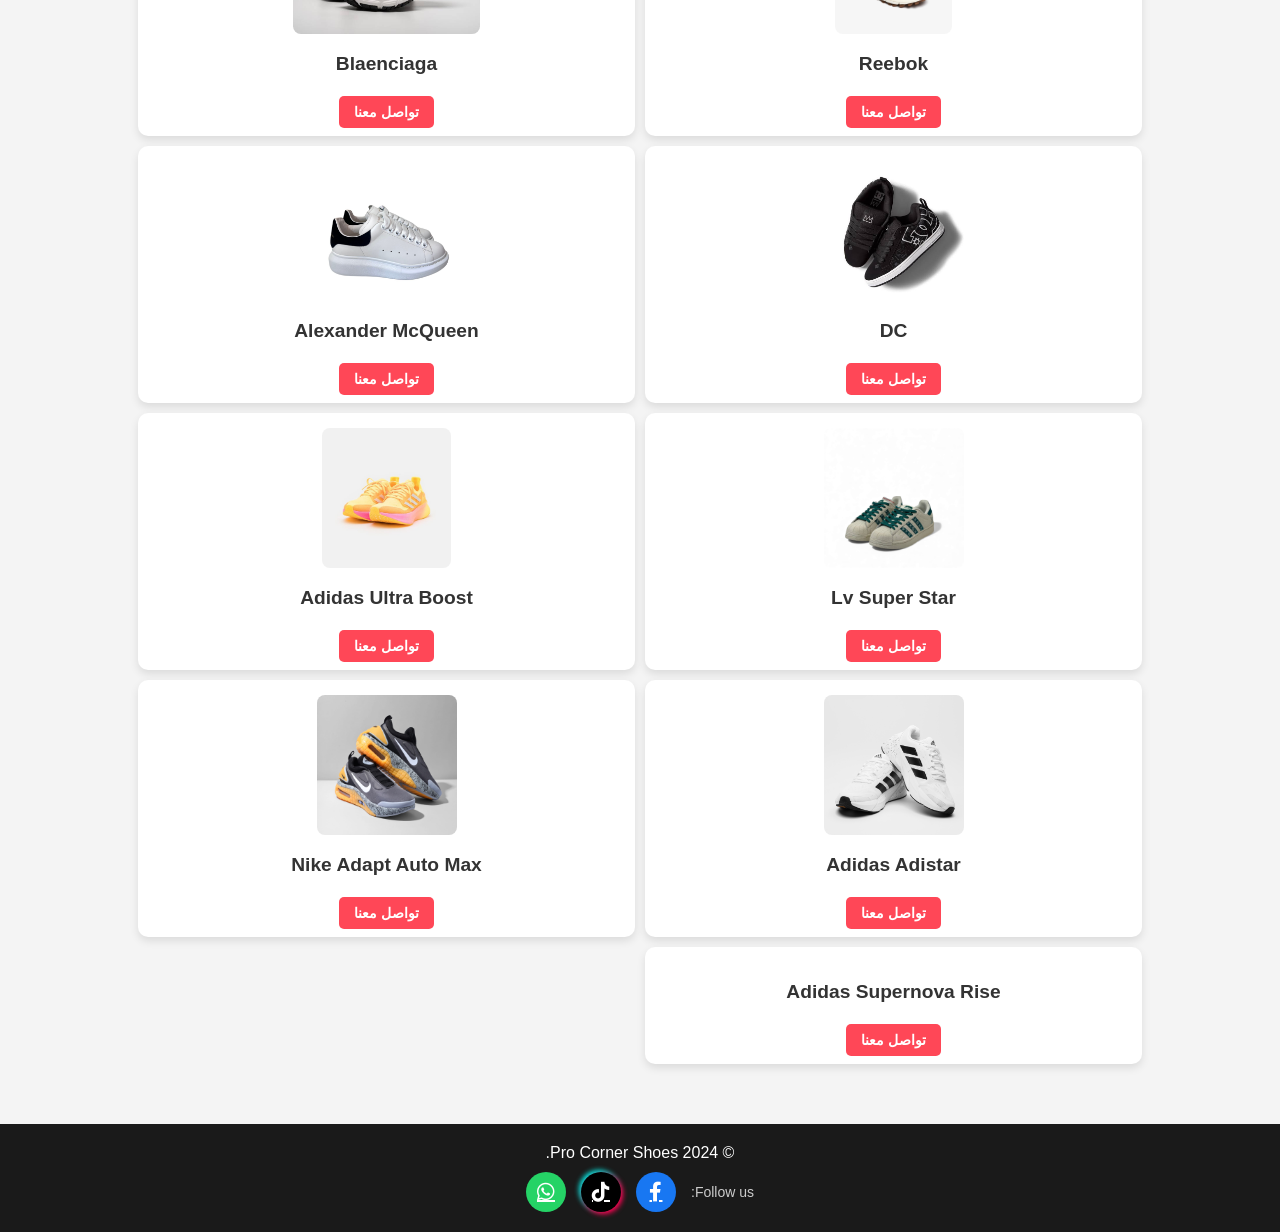
==== commit d9dfc847: "add nike auto max" ====
--- a/index.html
+++ b/index.html
@@ -148,6 +148,9 @@
             <a href="finshed/finished-valentino/valentino.html">Valentino</a>
             <a href="finshed/finshed-dc/home-dc.html">DC</a>
             <a href="finshed/finshed-lacoste/home-lacoste.html">Lacoste</a>
+            <a href="finshed/finished_nike_adapt_auto_max/home-auto-max.html">Nike Adapt Auto Max</a>
+
+            
             
         </div>
     </div>
@@ -567,6 +570,17 @@
                 <br>
                 <a href="https://wa.me/201026316482" class="cta-button" style="padding: 8px 15px; font-size: 0.9rem;">تواصل معنا</a>
             </div>
+
+             <div class="product-card">
+                <a href="finshed/finished_nike_adapt_auto_max/home-auto-max.html"><img src="home-img/auto-max-home.jpeg"></a>
+                 
+            
+                <h3>Nike Adapt Auto Max</h3>
+                
+                <br>
+                <a href="https://wa.me/201026316482" class="cta-button" style="padding: 8px 15px; font-size: 0.9rem;">تواصل معنا</a>
+            </div>
+
 
              <div class="product-card">
                 <a href="finshed/finished-adidas-supernova-rise/home-adidas-rise.html"><img src=""></a>
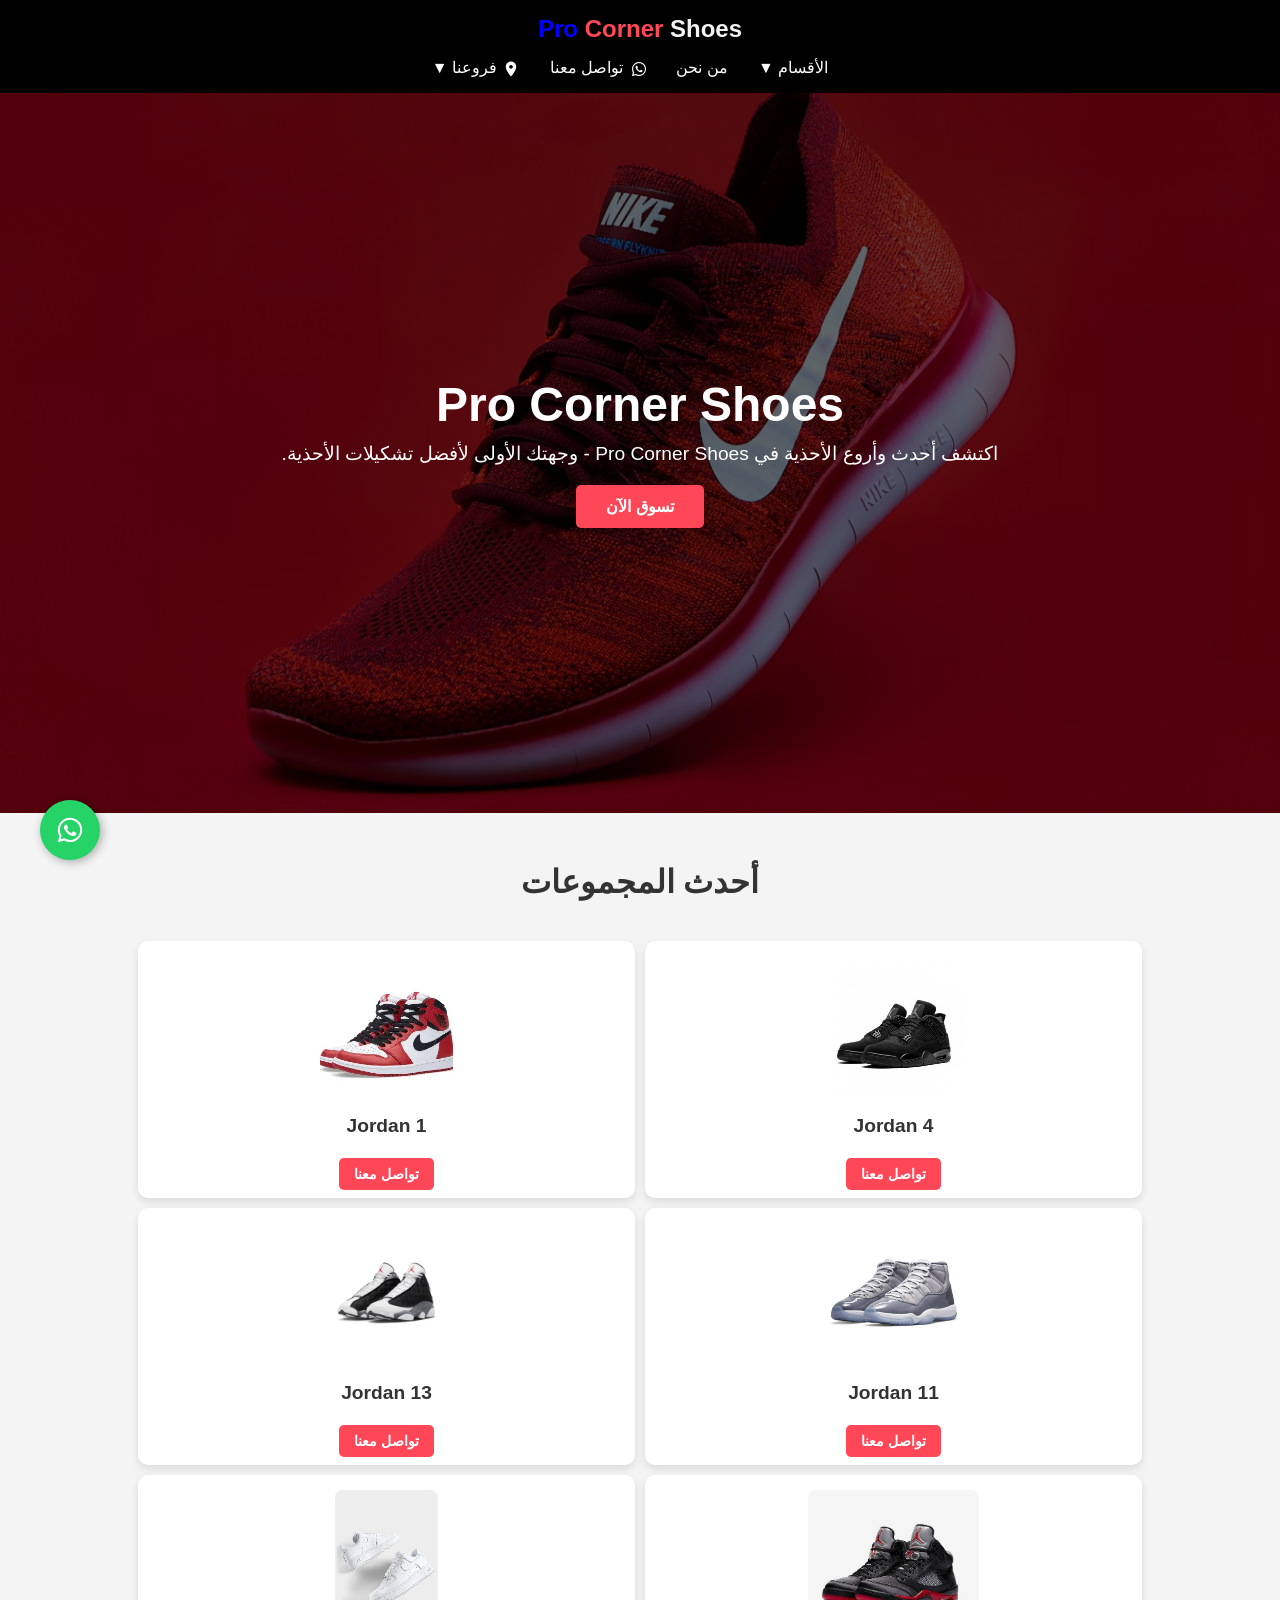
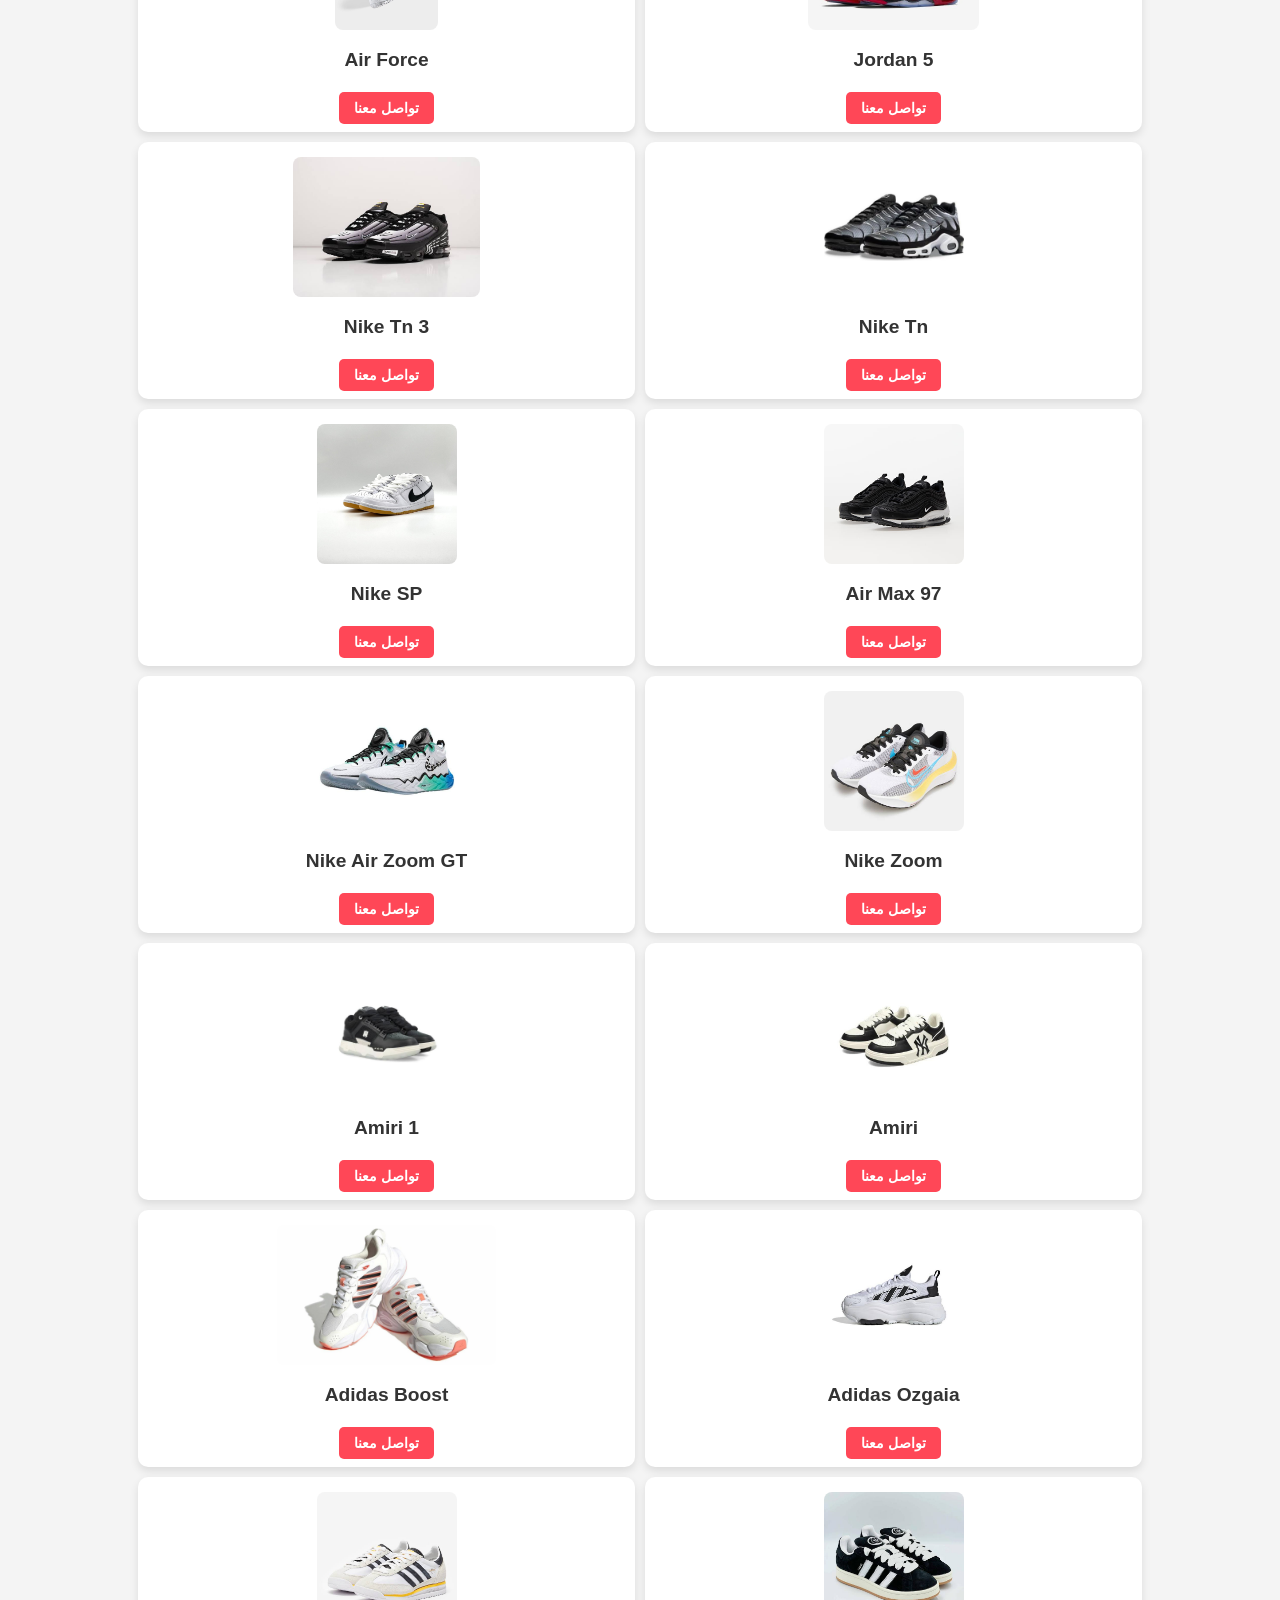
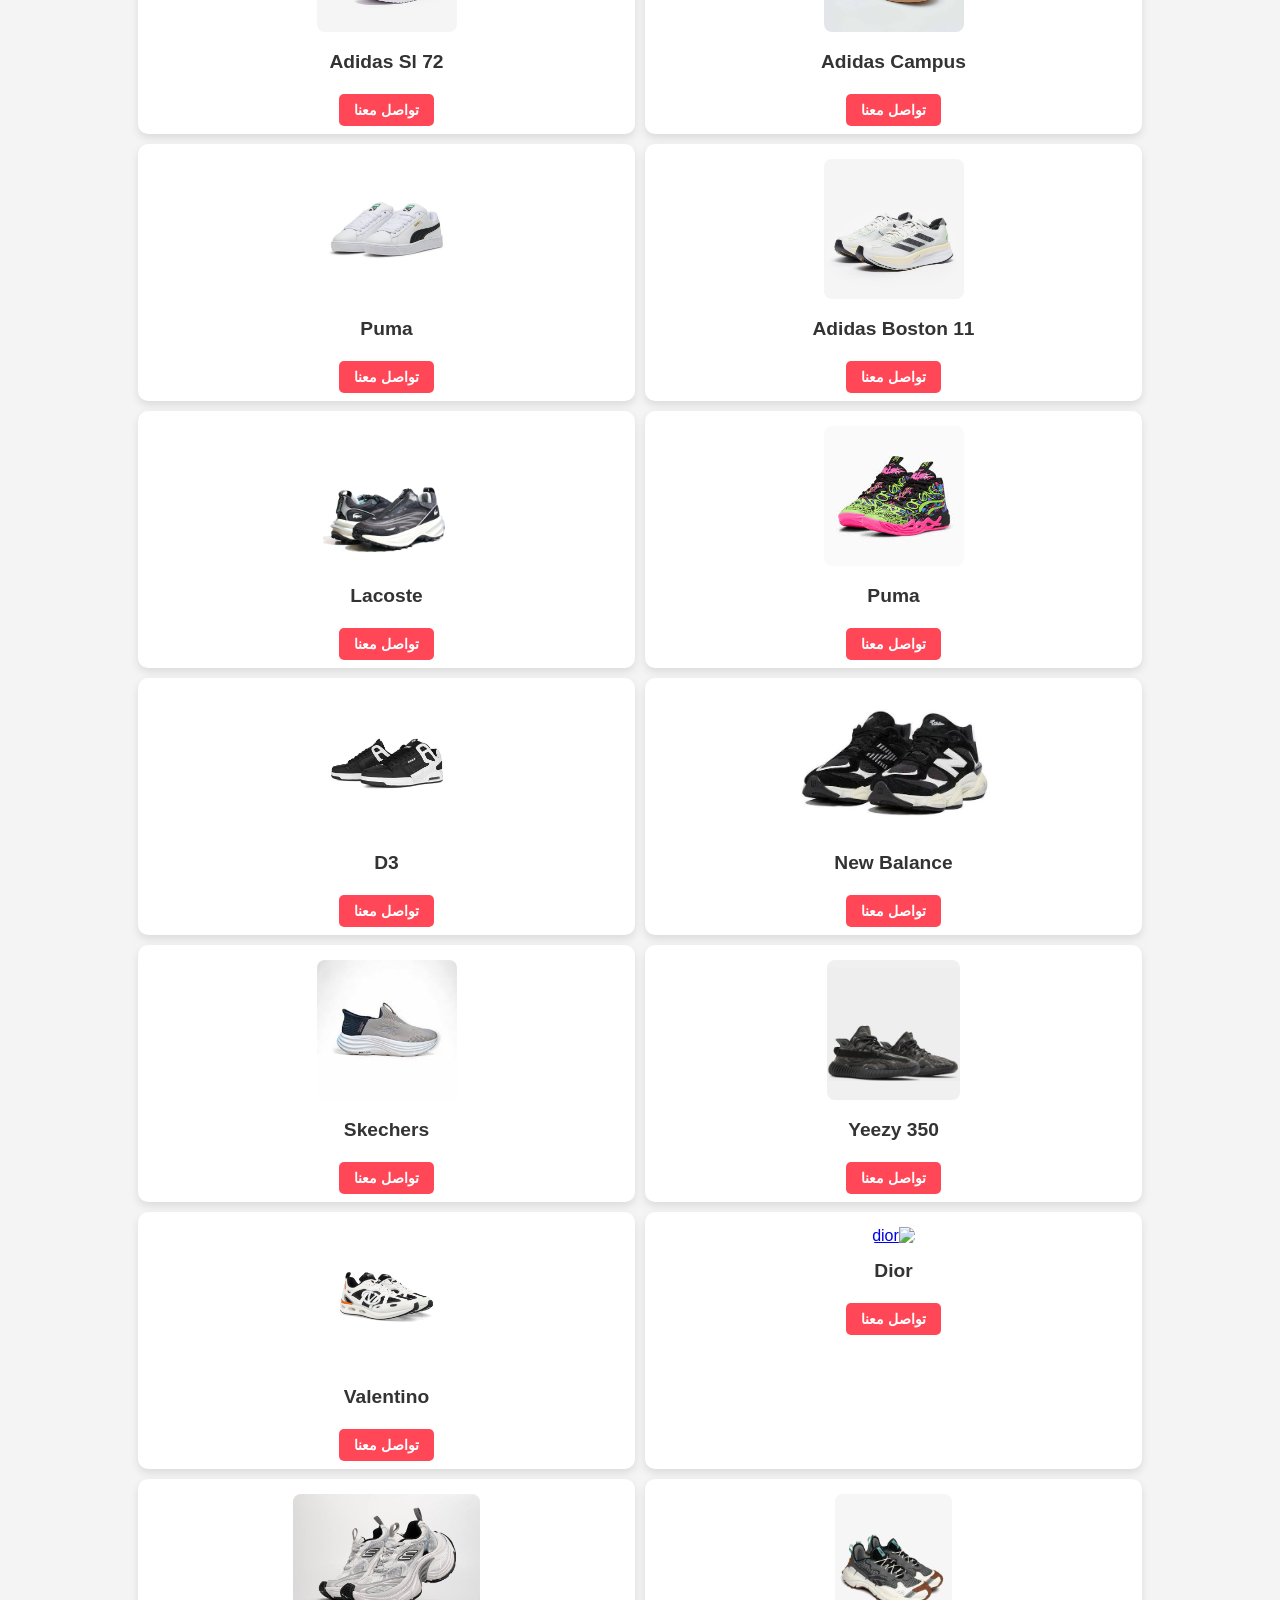
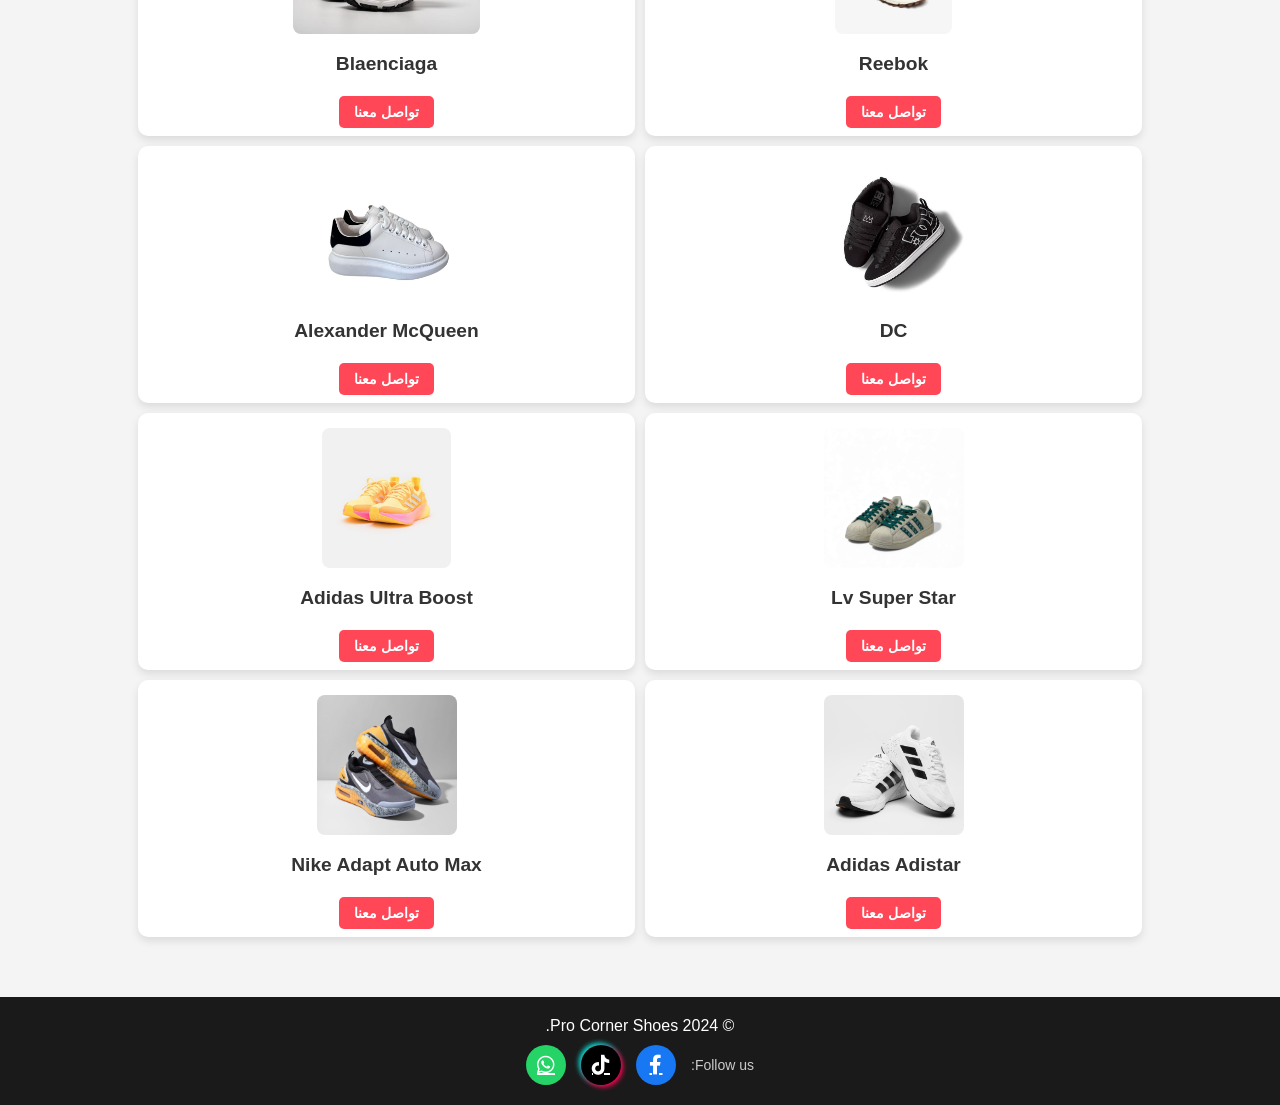
==== commit 4255a9c2: "add hohka mach6 and hoka skyline to finished" ====
--- a/index.html
+++ b/index.html
@@ -582,15 +582,6 @@
             </div>
 
 
-             <div class="product-card">
-                <a href="finshed/finished-adidas-supernova-rise/home-adidas-rise.html"><img src=""></a>
-                 
-            
-                <h3>Adidas Supernova Rise</h3>
-                
-                <br>
-                <a href="https://wa.me/201026316482" class="cta-button" style="padding: 8px 15px; font-size: 0.9rem;">تواصل معنا</a>
-            </div>
 
 
     </section>
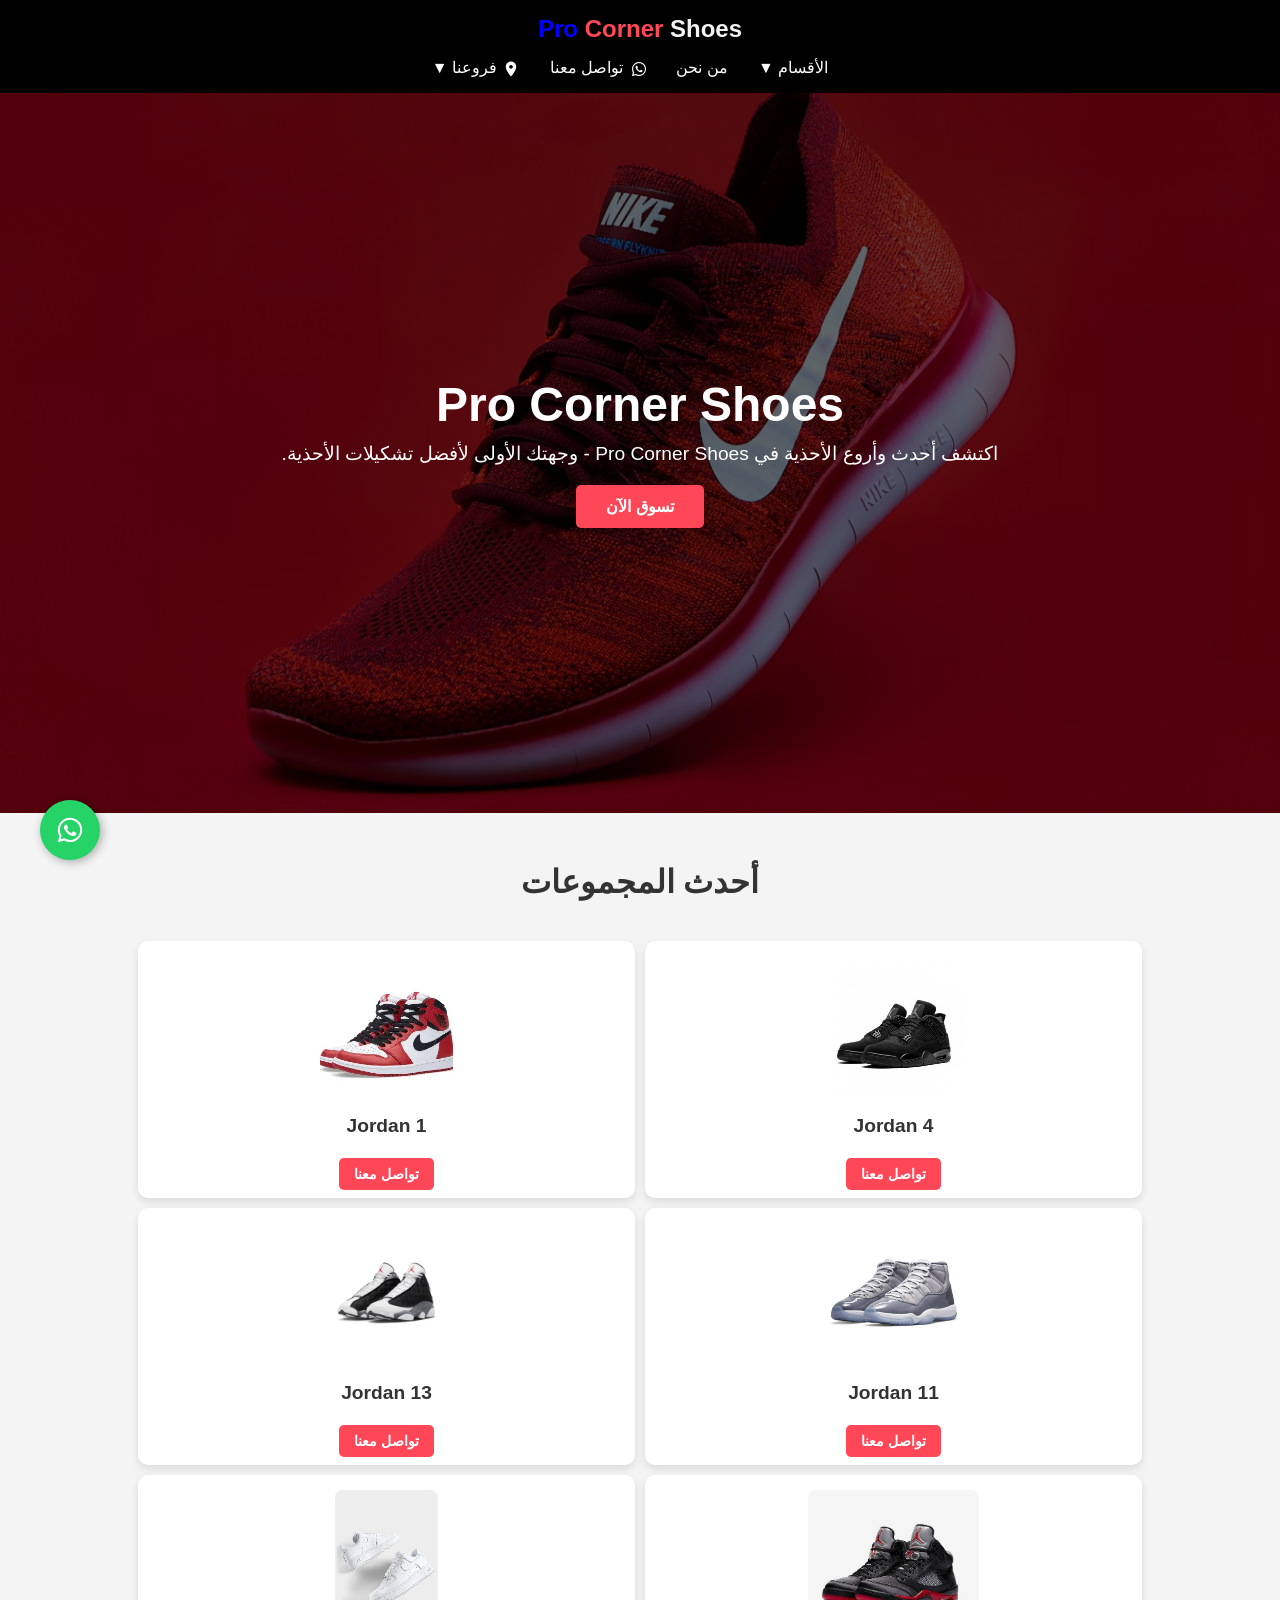
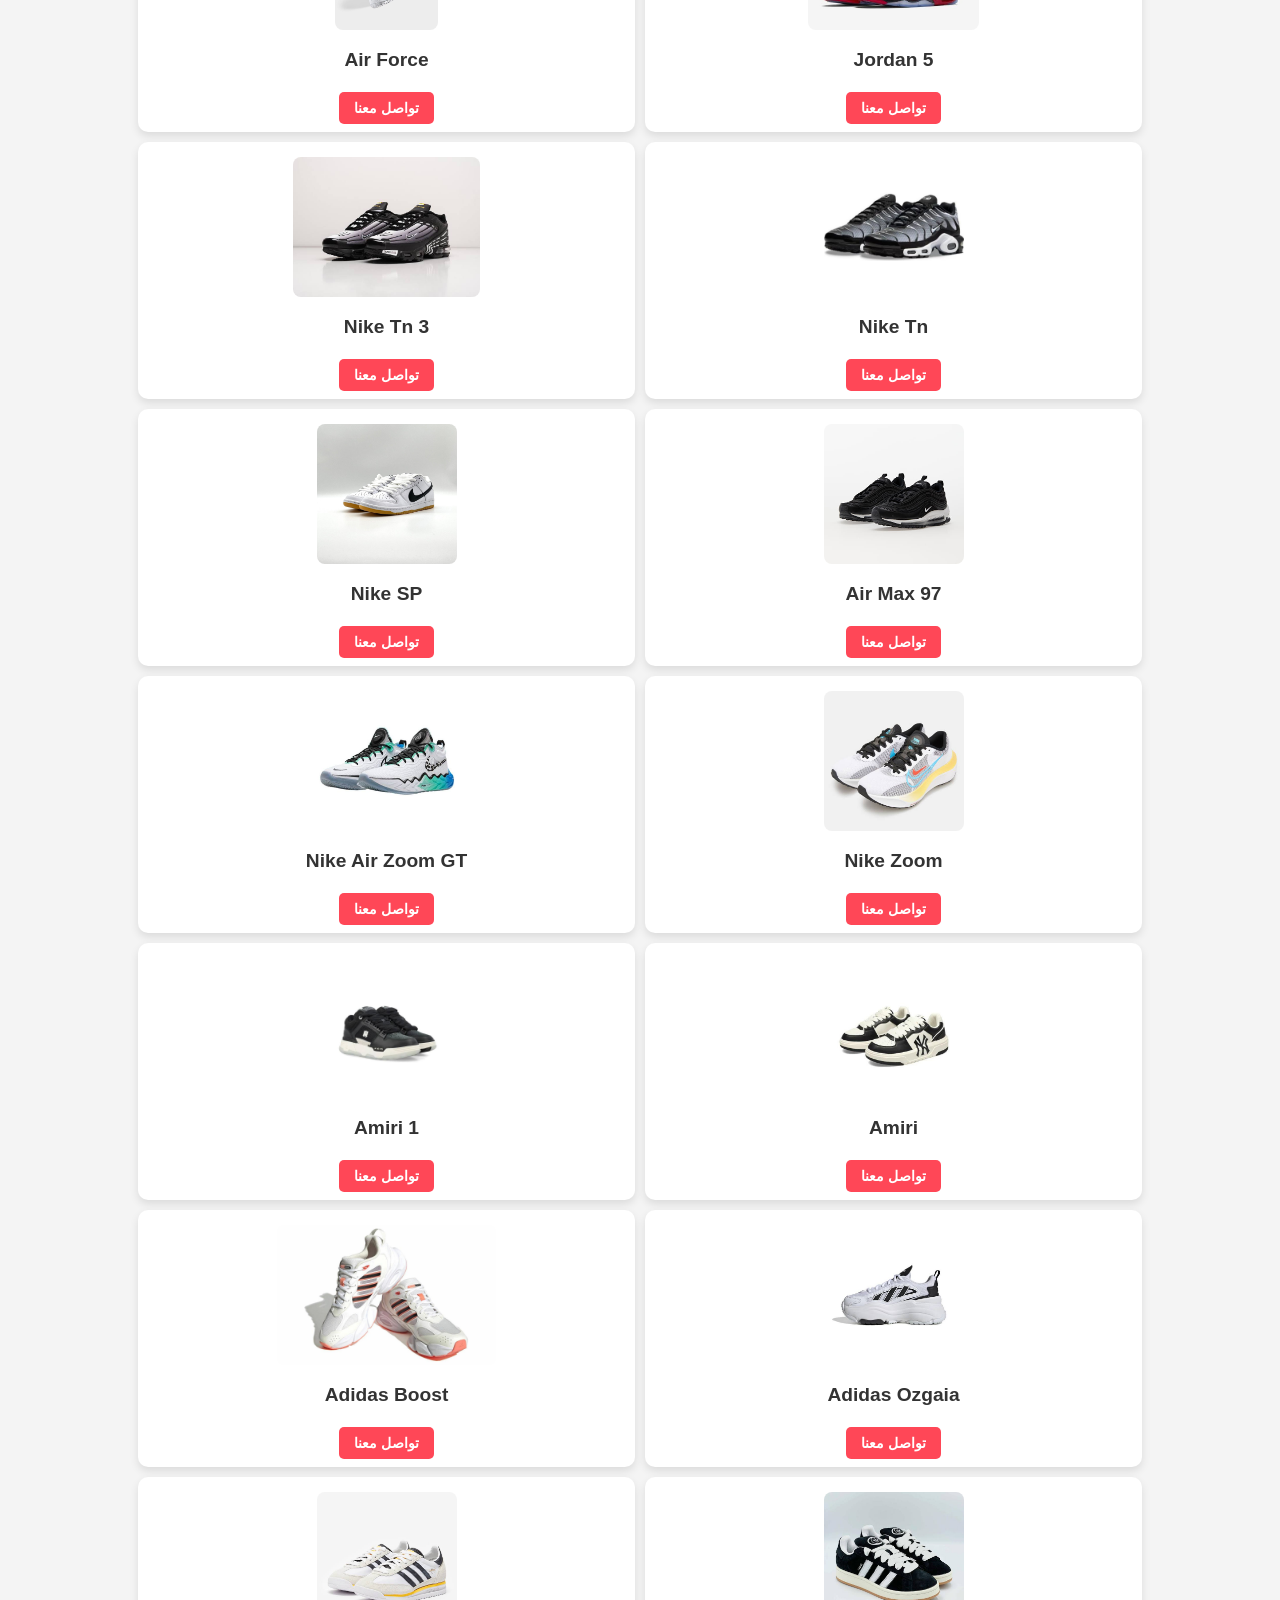
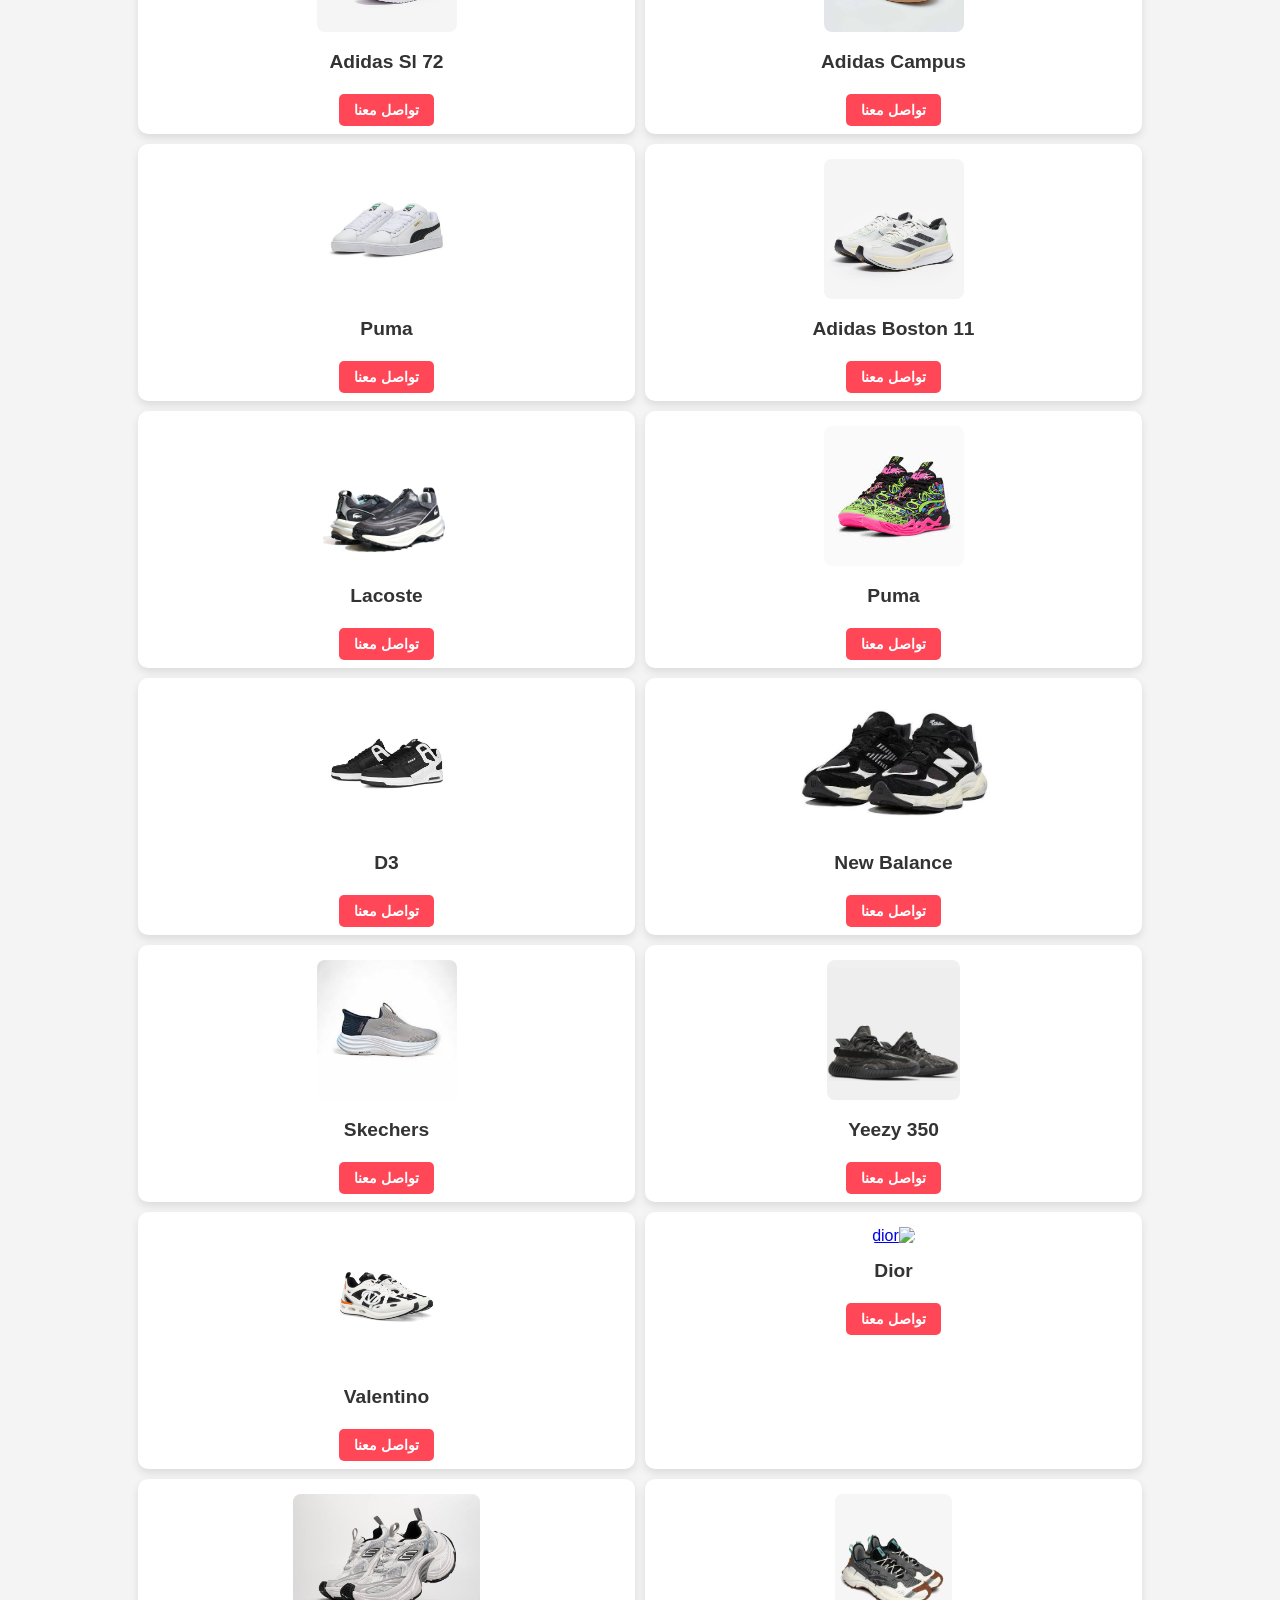
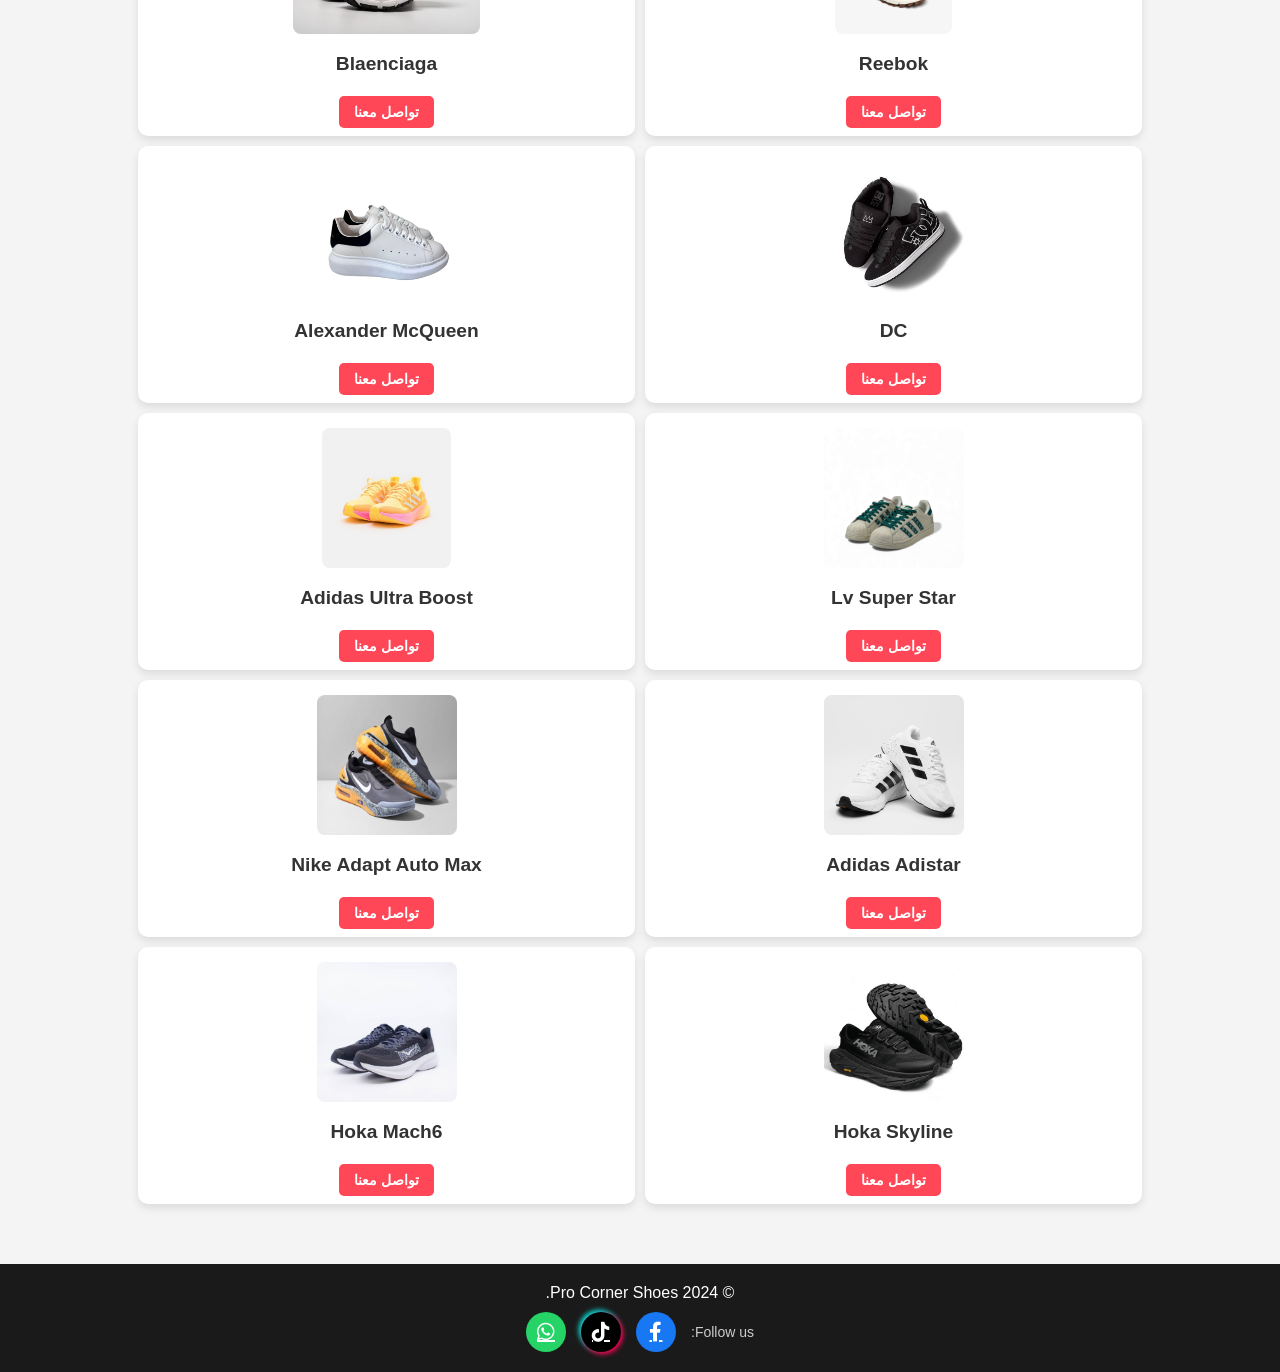
==== commit 65a0c5fe: "add img home" ====
--- a/index.html
+++ b/index.html
@@ -581,6 +581,30 @@
                 <a href="https://wa.me/201026316482" class="cta-button" style="padding: 8px 15px; font-size: 0.9rem;">تواصل معنا</a>
             </div>
 
+             <div class="product-card">
+                <a href="finshed/finished_hoka_skyline/home-hoka-skyline.html"><img src="home-img/hoka-skyline.jpeg"></a>
+                 
+            
+                <h3>Hoka Skyline</h3>
+                
+                <br>
+                <a href="https://wa.me/201026316482" class="cta-button" style="padding: 8px 15px; font-size: 0.9rem;">تواصل معنا</a>
+            </div>
+
+             <div class="product-card">
+                <a href="finshed/finished_hoka_mach6/home-hoka-mach6.html"><img src="home-img/hoka-mach6.jpeg"></a>
+                 
+            
+                <h3>Hoka Mach6</h3>
+                
+                <br>
+                <a href="https://wa.me/201026316482" class="cta-button" style="padding: 8px 15px; font-size: 0.9rem;">تواصل معنا</a>
+            </div>
+
+        </div>
+
+
+
 
 
 
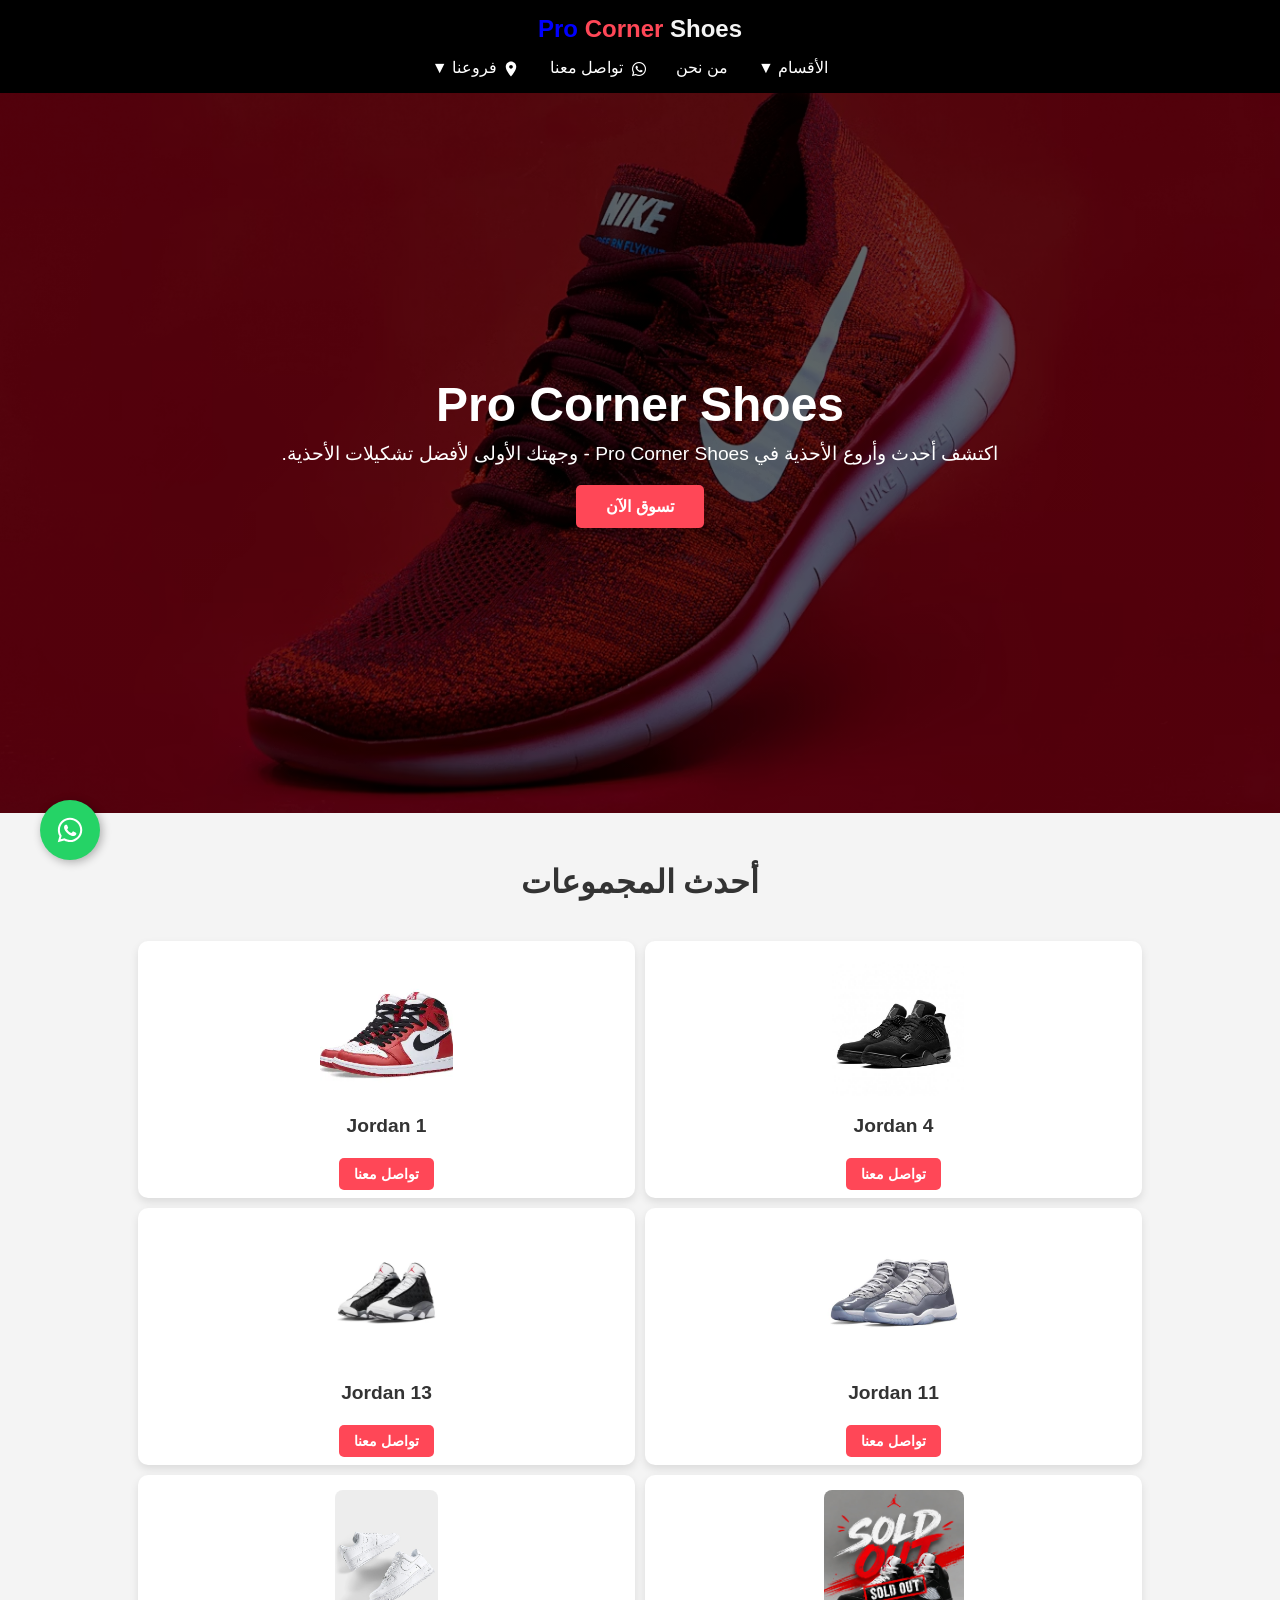
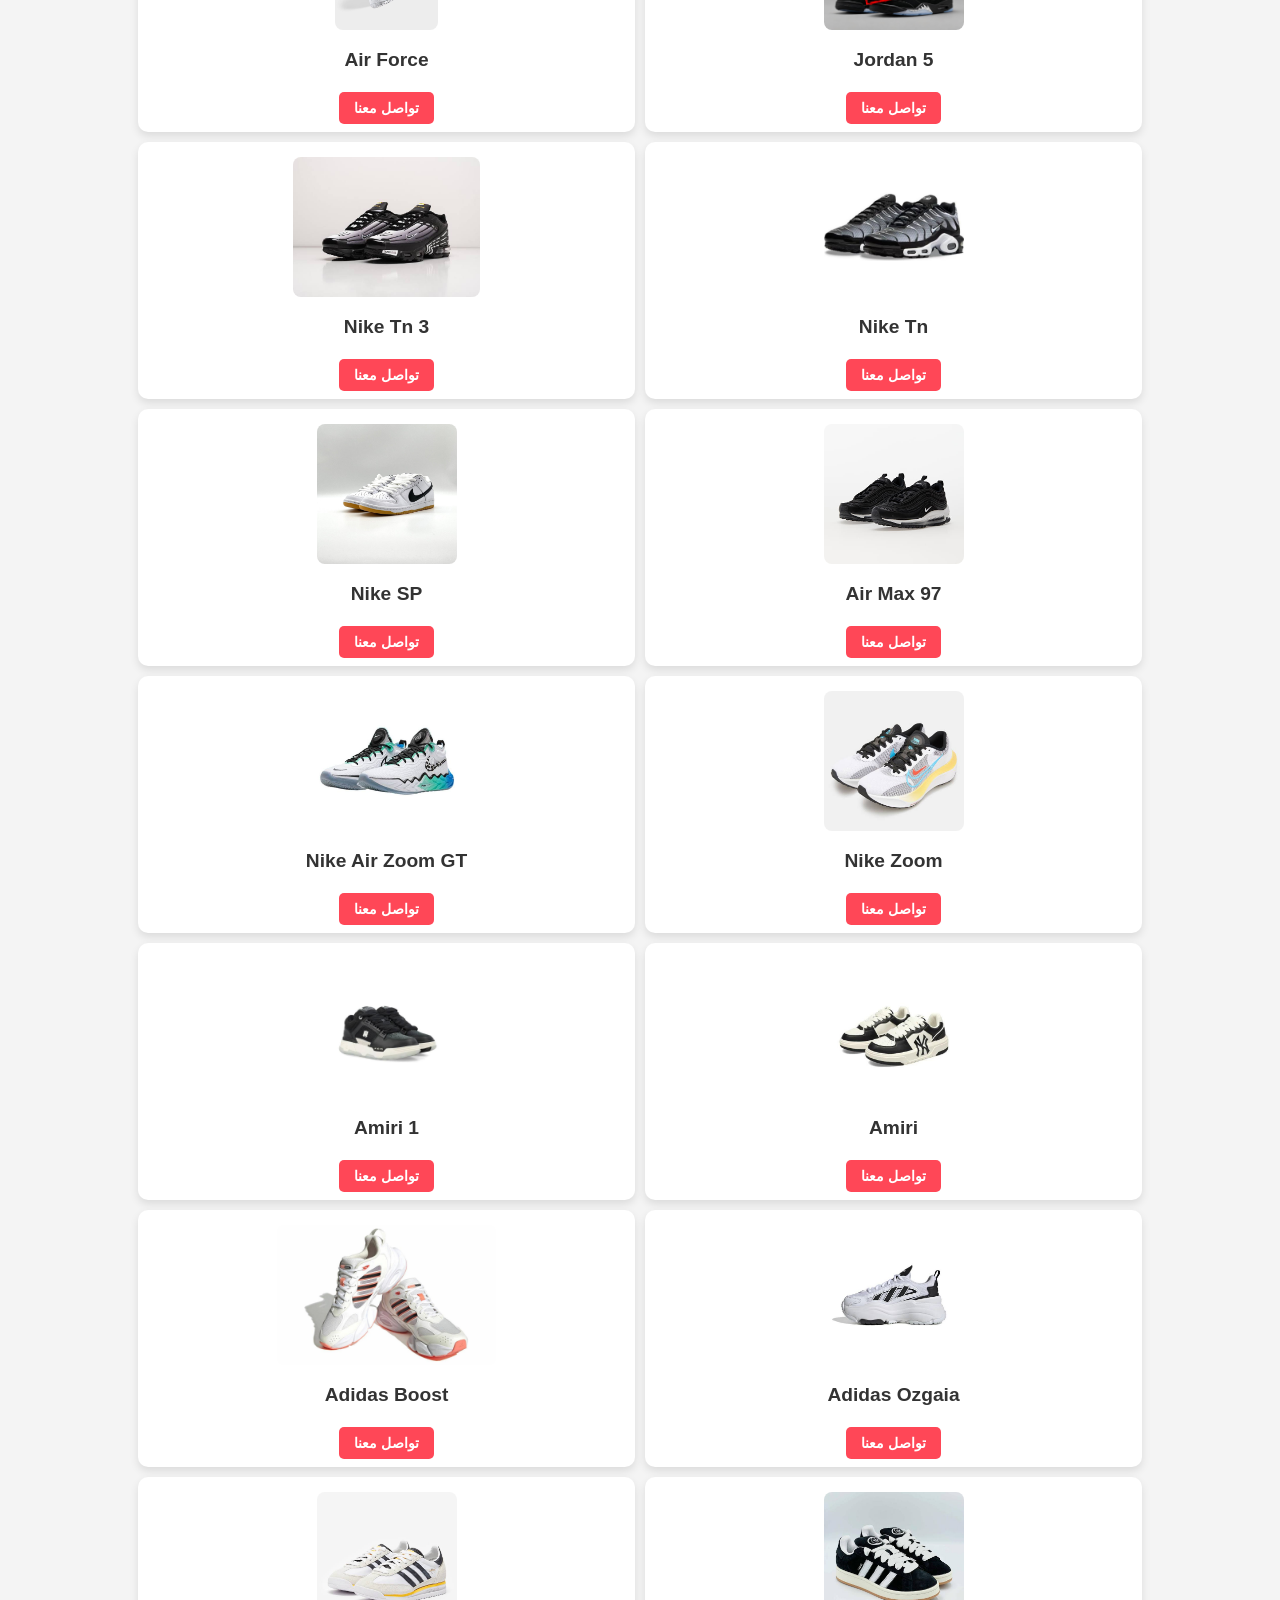
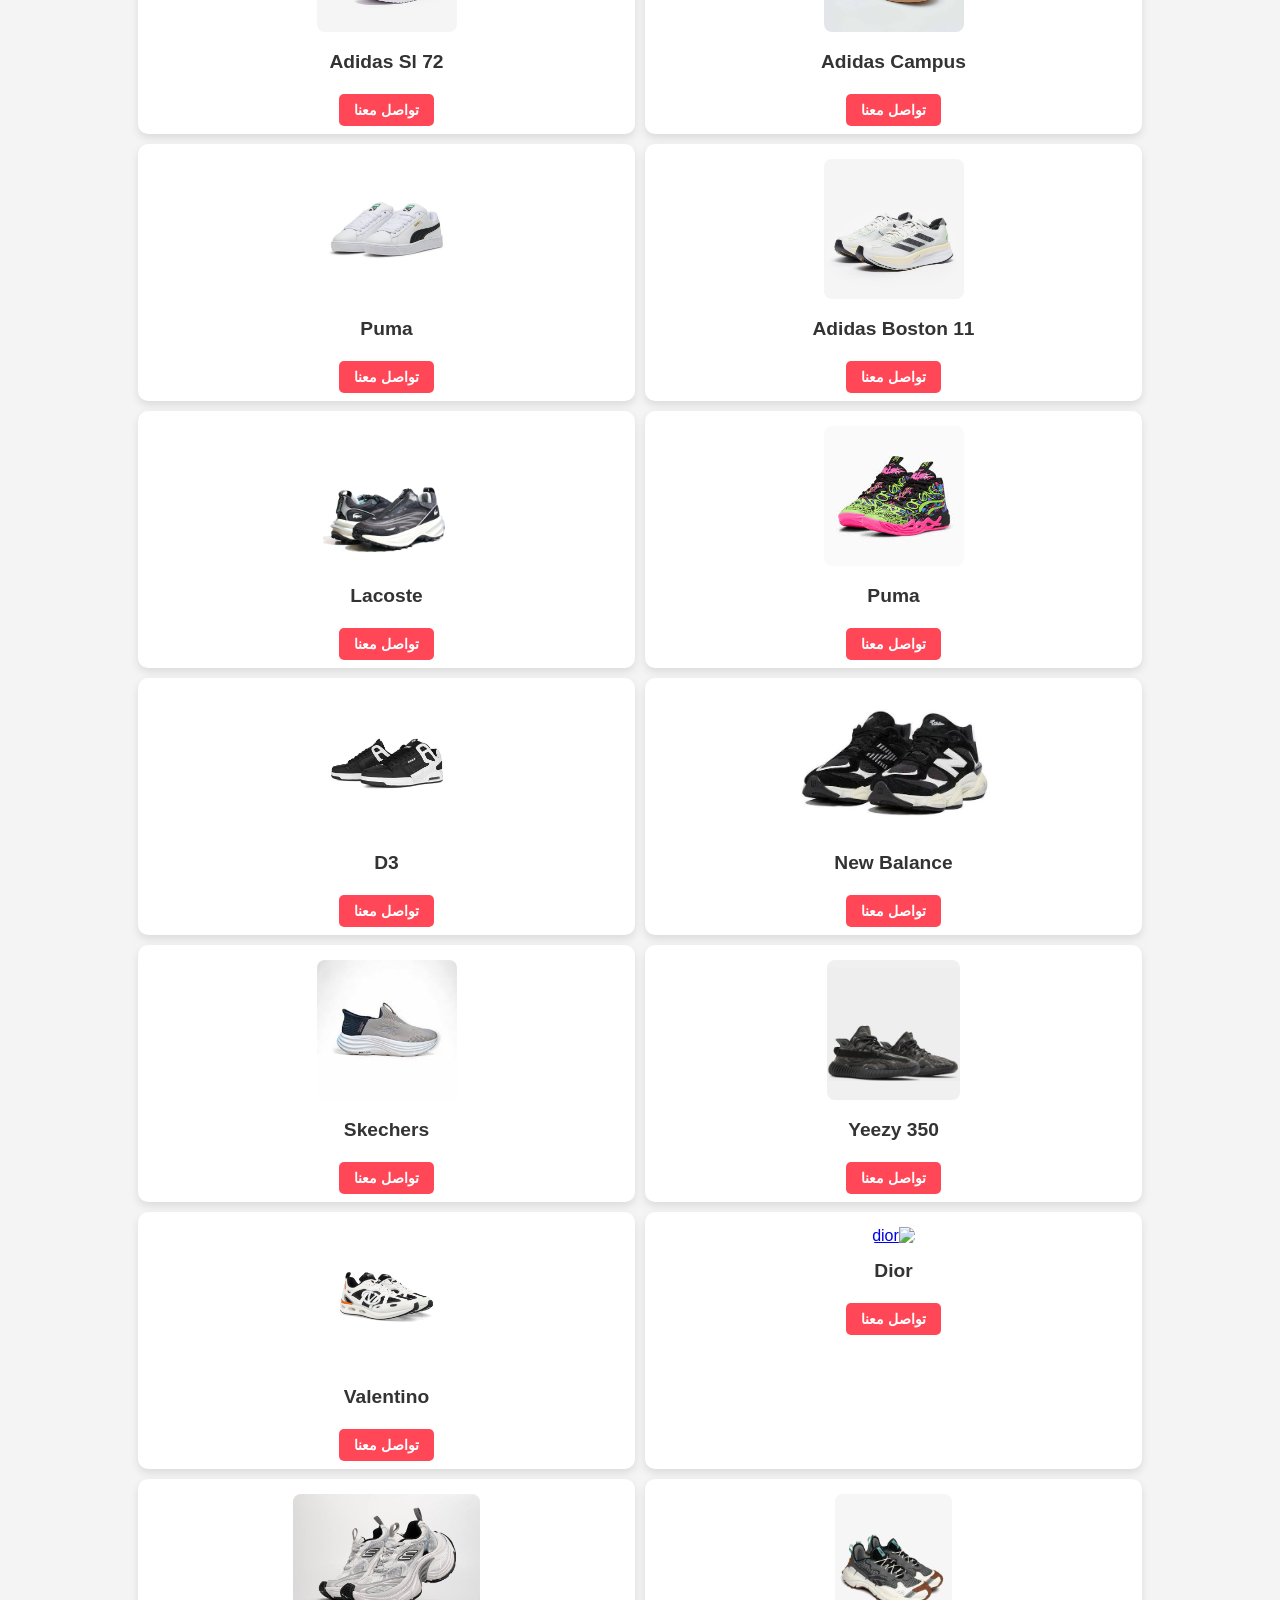
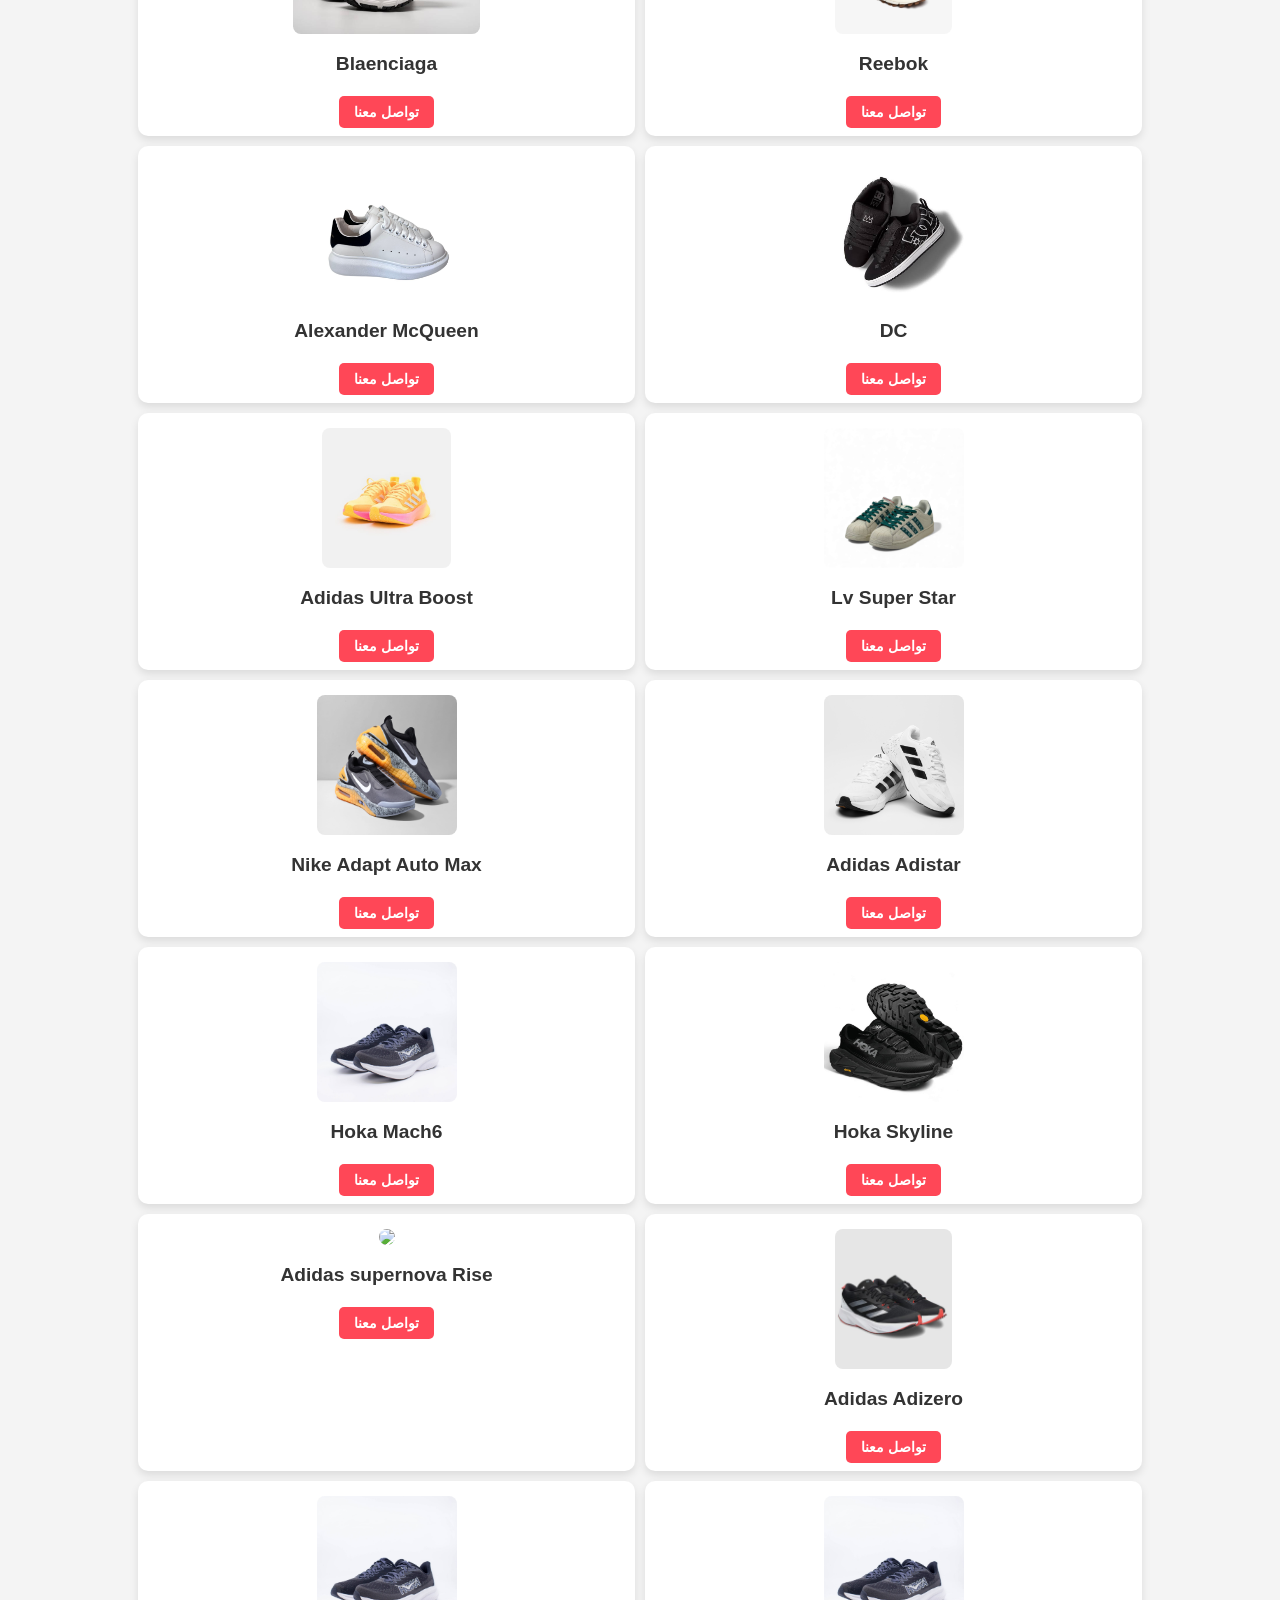
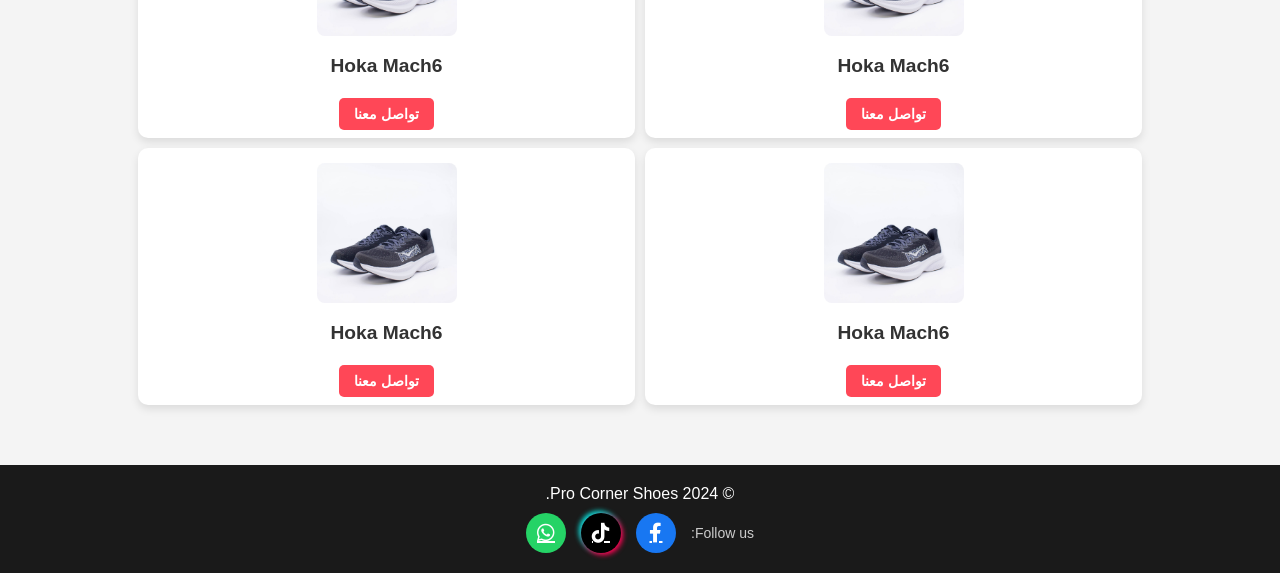
==== commit 3213c260: "up" ====
--- a/index.html
+++ b/index.html
@@ -149,9 +149,10 @@
             <a href="finshed/finshed-dc/home-dc.html">DC</a>
             <a href="finshed/finshed-lacoste/home-lacoste.html">Lacoste</a>
             <a href="finshed/finished_nike_adapt_auto_max/home-auto-max.html">Nike Adapt Auto Max</a>
-
-            
-            
+            <a href="finshed/finished_hoka_skyline/home-hoka-skyline.html">Hoka Skyline</a>
+            <a href="finshed/finished_hoka_mach6/home-hoka-mach6.html">Hoka Mach6</a>
+            <a href="finshed/finished-adidas-adizero/home-adizero-sl.html">Adidas Adizero</a>
+            <a href="finshed/finished-adidas-supernova-rise/home-adidas-rise.html">Adidas Supernova Rise</a>
         </div>
     </div>
     <a href="https://www.facebook.com/share/1HHQRw5nw9/">من نحن</a>
@@ -592,6 +593,64 @@
             </div>
 
              <div class="product-card">
+                <a href="finshed/finished_hoka_mach6/home-hoka-mach6.html"><img src="home-img/hoka-mach6.jpeg"></a>
+                 
+            
+                <h3>Hoka Mach6</h3>
+                
+                <br>
+                <a href="https://wa.me/201026316482" class="cta-button" style="padding: 8px 15px; font-size: 0.9rem;">تواصل معنا</a>
+            </div>
+
+             <div class="product-card">
+                <a href="finshed/finished-adidas-adizero/home-adizero-sl.html"><img src="home-img/adidas-adizero-sl.jpeg"></a>
+                 
+            
+                <h3>Adidas Adizero</h3>
+                
+                <br>
+                <a href="https://wa.me/201026316482" class="cta-button" style="padding: 8px 15px; font-size: 0.9rem;">تواصل معنا</a>
+            </div>
+            
+            <div class="product-card">
+                <a href="finshed/finished-adidas-supernova-rise/home-adidas-rise.html"><img src="home-img/.jpeg"></a>
+                 
+            
+                <h3>Adidas supernova Rise</h3>
+                
+                <br>
+                <a href="https://wa.me/201026316482" class="cta-button" style="padding: 8px 15px; font-size: 0.9rem;">تواصل معنا</a>
+            </div>
+            
+            <div class="product-card">
+                <a href="finshed/finished_hoka_mach6/home-hoka-mach6.html"><img src="home-img/hoka-mach6.jpeg"></a>
+                 
+            
+                <h3>Hoka Mach6</h3>
+                
+                <br>
+                <a href="https://wa.me/201026316482" class="cta-button" style="padding: 8px 15px; font-size: 0.9rem;">تواصل معنا</a>
+            </div>
+            
+            <div class="product-card">
+                <a href="finshed/finished_hoka_mach6/home-hoka-mach6.html"><img src="home-img/hoka-mach6.jpeg"></a>
+                 
+            
+                <h3>Hoka Mach6</h3>
+                
+                <br>
+                <a href="https://wa.me/201026316482" class="cta-button" style="padding: 8px 15px; font-size: 0.9rem;">تواصل معنا</a>
+            </div>
+             
+            <div class="product-card">
+                <a href="finshed/finished_hoka_mach6/home-hoka-mach6.html"><img src="home-img/hoka-mach6.jpeg"></a>
+                 
+            
+                <h3>Hoka Mach6</h3>
+                
+                <br>
+                <a href="https://wa.me/201026316482" class="cta-button" style="padding: 8px 15px; font-size: 0.9rem;">تواصل معنا</a>
+            </div> <div class="product-card">
                 <a href="finshed/finished_hoka_mach6/home-hoka-mach6.html"><img src="home-img/hoka-mach6.jpeg"></a>
                  
             
